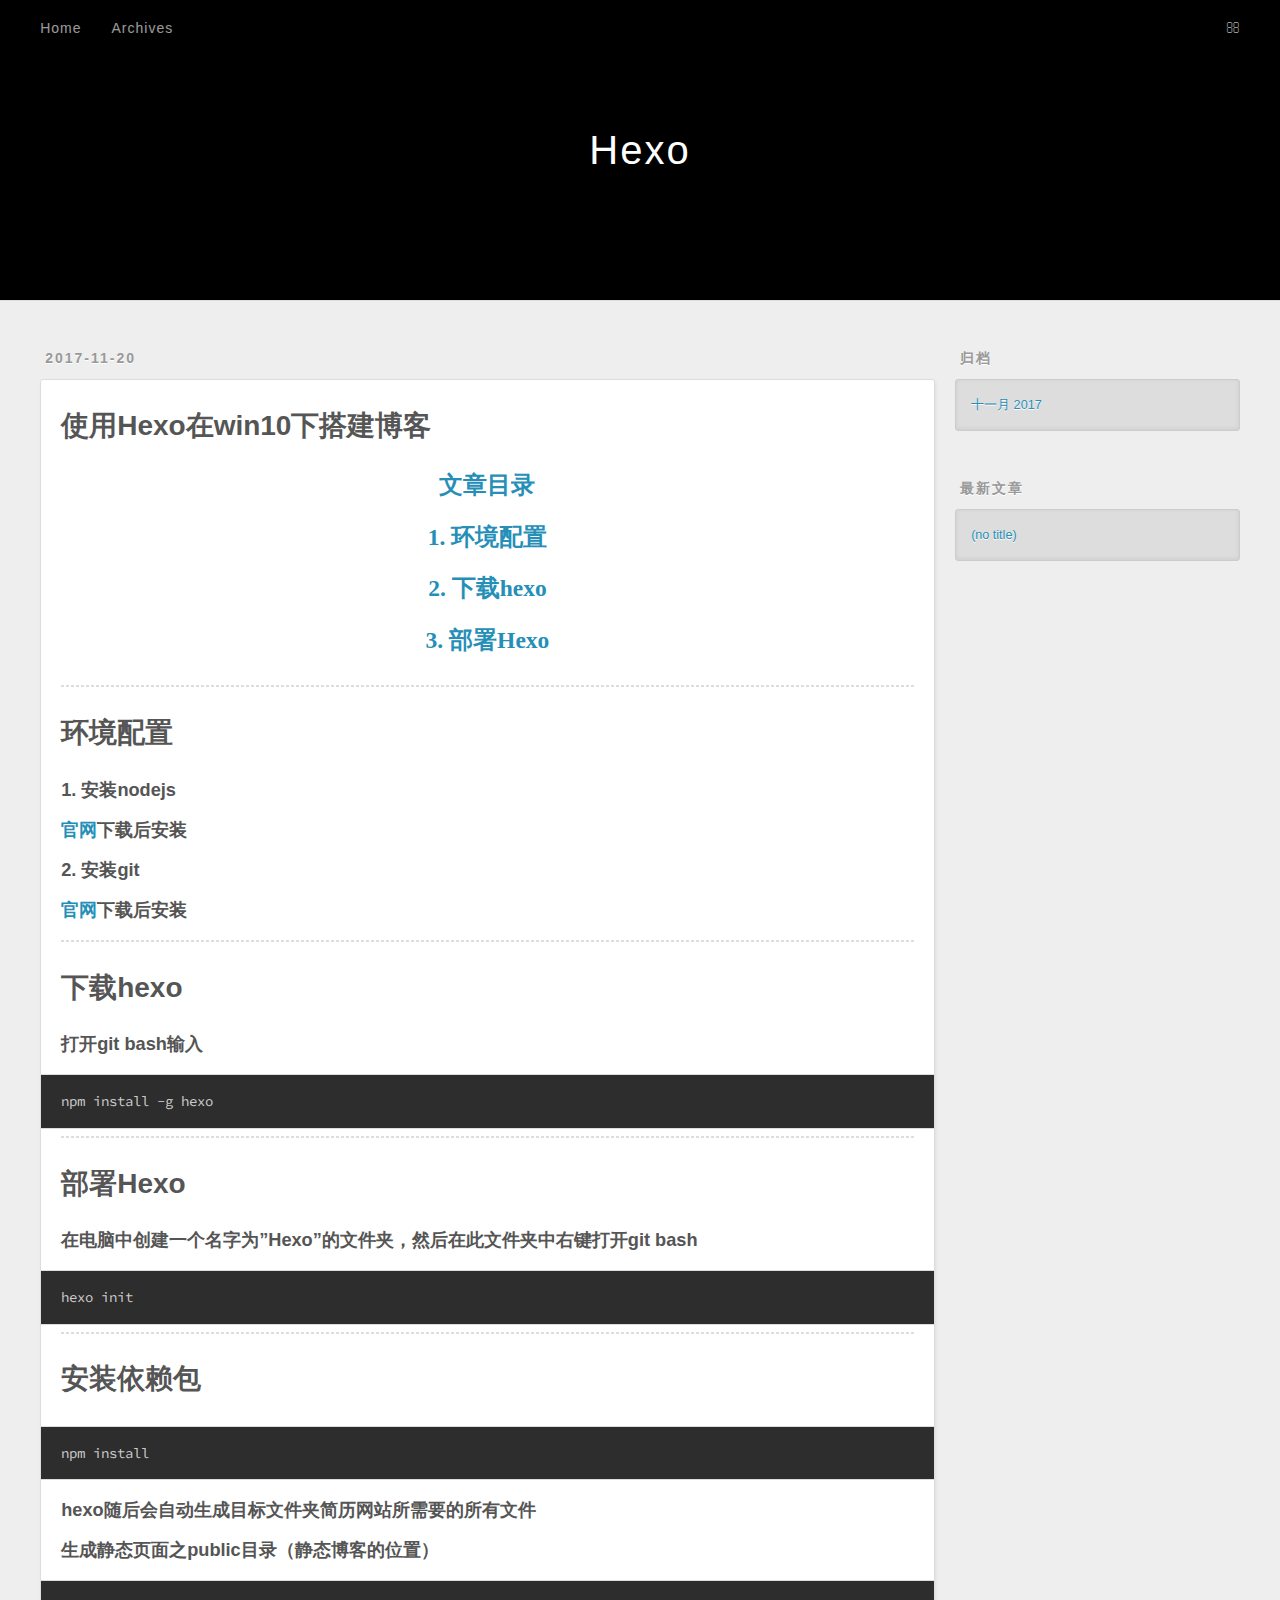
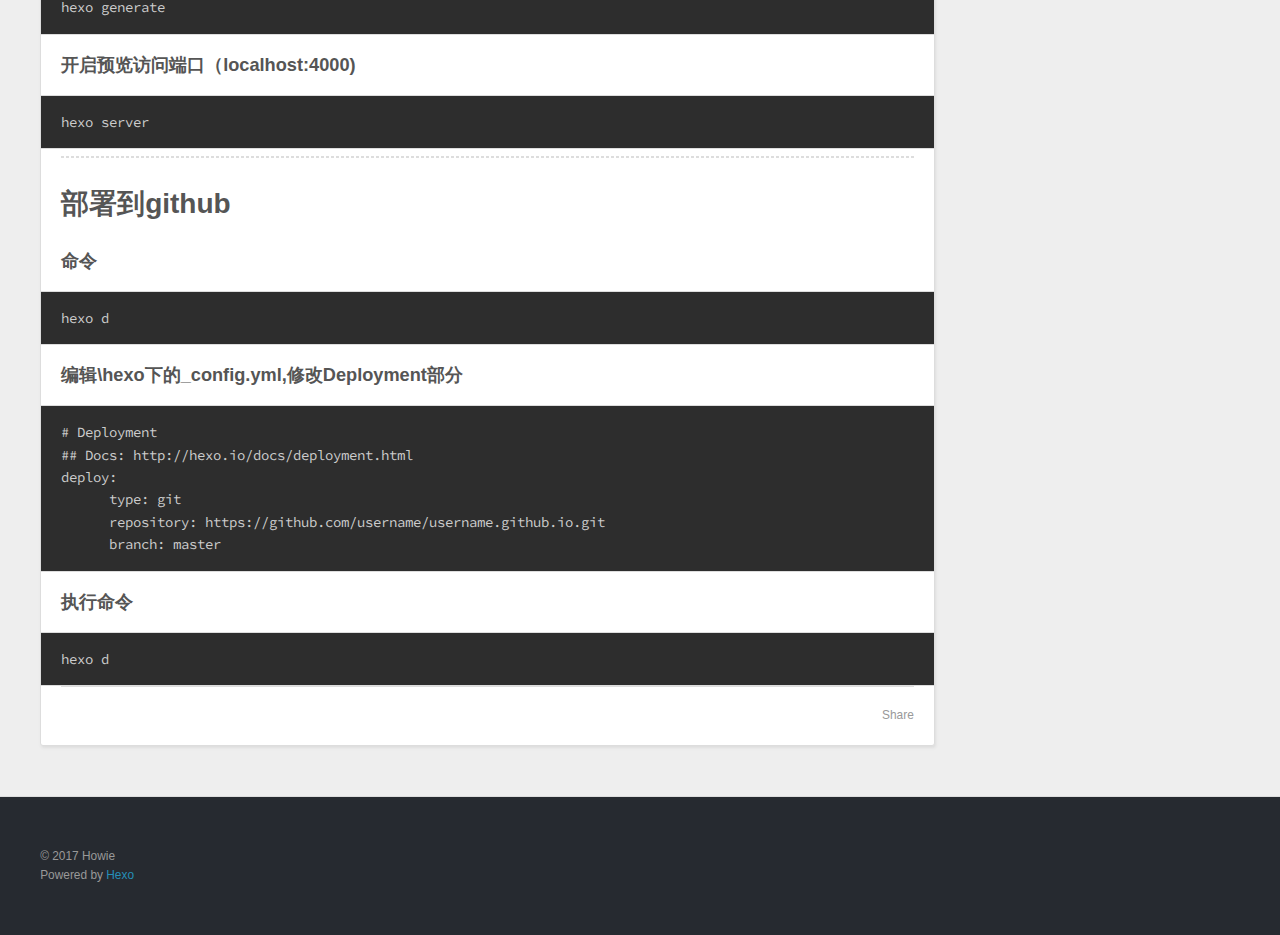
==== index.html @ 5ac905c3 "Site updated: 2017-11-20 15:53:30" ====
<!DOCTYPE html>
<html>
<head>
  <meta charset="utf-8">
  
  <title>Hexo</title>
  <meta name="viewport" content="width=device-width, initial-scale=1, maximum-scale=1">
  <meta property="og:type" content="website">
<meta property="og:title" content="Hexo">
<meta property="og:url" content="http://yoursite.com/index.html">
<meta property="og:site_name" content="Hexo">
<meta property="og:locale" content="zh-CN">
<meta name="twitter:card" content="summary">
<meta name="twitter:title" content="Hexo">
  
    <link rel="alternate" href="/atom.xml" title="Hexo" type="application/atom+xml">
  
  
    <link rel="icon" href="/favicon.png">
  
  
    <link href="//fonts.googleapis.com/css?family=Source+Code+Pro" rel="stylesheet" type="text/css">
  
  <link rel="stylesheet" href="/css/style.css">
  

</head>

<body>
  <div id="container">
    <div id="wrap">
      <header id="header">
  <div id="banner"></div>
  <div id="header-outer" class="outer">
    <div id="header-title" class="inner">
      <h1 id="logo-wrap">
        <a href="/" id="logo">Hexo</a>
      </h1>
      
    </div>
    <div id="header-inner" class="inner">
      <nav id="main-nav">
        <a id="main-nav-toggle" class="nav-icon"></a>
        
          <a class="main-nav-link" href="/">Home</a>
        
          <a class="main-nav-link" href="/archives">Archives</a>
        
      </nav>
      <nav id="sub-nav">
        
          <a id="nav-rss-link" class="nav-icon" href="/atom.xml" title="RSS Feed"></a>
        
        <a id="nav-search-btn" class="nav-icon" title="搜索"></a>
      </nav>
      <div id="search-form-wrap">
        <form action="//google.com/search" method="get" accept-charset="UTF-8" class="search-form"><input type="search" name="q" class="search-form-input" placeholder="Search"><button type="submit" class="search-form-submit">&#xF002;</button><input type="hidden" name="sitesearch" value="http://yoursite.com"></form>
      </div>
    </div>
  </div>
</header>
      <div class="outer">
        <section id="main">
  
    <article id="post-使用Hexo在win10下搭建博客" class="article article-type-post" itemscope itemprop="blogPost">
  <div class="article-meta">
    <a href="/2017/11/20/使用Hexo在win10下搭建博客/" class="article-date">
  <time datetime="2017-11-20T06:33:11.525Z" itemprop="datePublished">2017-11-20</time>
</a>
    
  </div>
  <div class="article-inner">
    
    
    <div class="article-entry" itemprop="articleBody">
      
        <h1 id="使用Hexo在win10下搭建博客"><a href="#使用Hexo在win10下搭建博客" class="headerlink" title="使用Hexo在win10下搭建博客"></a>使用Hexo在win10下搭建博客</h1><blockquote>
<h4 id="文章目录"><a href="#文章目录" class="headerlink" title="文章目录"></a><a href="#1">文章目录</a></h4><h4 id="1-环境配置"><a href="#1-环境配置" class="headerlink" title="1. 环境配置"></a><a href="#1">1. 环境配置</a></h4><h4 id="2-下载hexo"><a href="#2-下载hexo" class="headerlink" title="2. 下载hexo"></a><a href="#2">2. 下载hexo</a></h4><h4 id="3-部署Hexo"><a href="#3-部署Hexo" class="headerlink" title="3. 部署Hexo"></a><a href="#3">3. 部署Hexo</a></h4></blockquote>
<hr>
<h1 id="环境配置"><a href="#环境配置" class="headerlink" title="环境配置"></a><span id="1">环境配置</span></h1><h3 id="1-安装nodejs"><a href="#1-安装nodejs" class="headerlink" title="1. 安装nodejs"></a>1. 安装nodejs</h3><h3 id="官网下载后安装"><a href="#官网下载后安装" class="headerlink" title="官网下载后安装"></a><a href="https://nodejs.org/en/" target="_blank" rel="noopener">官网</a>下载后安装</h3><h3 id="2-安装git"><a href="#2-安装git" class="headerlink" title="2. 安装git"></a>2. 安装git</h3><h3 id="官网下载后安装-1"><a href="#官网下载后安装-1" class="headerlink" title="官网下载后安装"></a><a href="https://git-scm.com/download/" target="_blank" rel="noopener">官网</a>下载后安装</h3><hr>
<h1 id="下载hexo"><a href="#下载hexo" class="headerlink" title="下载hexo"></a><span id="2">下载hexo</span></h1><h3 id="打开git-bash输入"><a href="#打开git-bash输入" class="headerlink" title="打开git bash输入"></a>打开git bash输入</h3><pre><code>npm install -g hexo
</code></pre><hr>
<h1 id="部署Hexo"><a href="#部署Hexo" class="headerlink" title="部署Hexo"></a><span id="3">部署Hexo</span></h1><h3 id="在电脑中创建一个名字为”Hexo”的文件夹，然后在此文件夹中右键打开git-bash"><a href="#在电脑中创建一个名字为”Hexo”的文件夹，然后在此文件夹中右键打开git-bash" class="headerlink" title="在电脑中创建一个名字为”Hexo”的文件夹，然后在此文件夹中右键打开git bash"></a>在电脑中创建一个名字为”Hexo”的文件夹，然后在此文件夹中右键打开git bash</h3><pre><code>hexo init
</code></pre><hr>
<h1 id="安装依赖包"><a href="#安装依赖包" class="headerlink" title="安装依赖包"></a><span id="4">安装依赖包</span></h1><pre><code>npm install
</code></pre><h3 id="hexo随后会自动生成目标文件夹简历网站所需要的所有文件"><a href="#hexo随后会自动生成目标文件夹简历网站所需要的所有文件" class="headerlink" title="hexo随后会自动生成目标文件夹简历网站所需要的所有文件"></a>hexo随后会自动生成目标文件夹简历网站所需要的所有文件</h3><h3 id="生成静态页面之public目录（静态博客的位置）"><a href="#生成静态页面之public目录（静态博客的位置）" class="headerlink" title="生成静态页面之public目录（静态博客的位置）"></a>生成静态页面之public目录（静态博客的位置）</h3><pre><code>hexo generate
</code></pre><h3 id="开启预览访问端口（localhost-4000"><a href="#开启预览访问端口（localhost-4000" class="headerlink" title="开启预览访问端口（localhost:4000)"></a>开启预览访问端口（localhost:4000)</h3><pre><code>hexo server
</code></pre><hr>
<h1 id="部署到github"><a href="#部署到github" class="headerlink" title="部署到github"></a><span id="5">部署到github</span></h1><h3 id="命令"><a href="#命令" class="headerlink" title="命令"></a>命令</h3><pre><code>hexo d
</code></pre><h3 id="编辑-hexo下的-config-yml-修改Deployment部分"><a href="#编辑-hexo下的-config-yml-修改Deployment部分" class="headerlink" title="编辑\hexo下的_config.yml,修改Deployment部分"></a>编辑\hexo下的_config.yml,修改Deployment部分</h3><pre><code># Deployment
## Docs: http://hexo.io/docs/deployment.html
deploy:
      type: git
      repository: https://github.com/username/username.github.io.git
      branch: master
</code></pre><h3 id="执行命令"><a href="#执行命令" class="headerlink" title="执行命令"></a>执行命令</h3><pre><code>hexo d
</code></pre>
      
    </div>
    <footer class="article-footer">
      <a data-url="http://yoursite.com/2017/11/20/使用Hexo在win10下搭建博客/" data-id="cja7w9rfs0000x47k9wii2jk4" class="article-share-link">Share</a>
      
      
    </footer>
  </div>
  
</article>


  

</section>
        
          <aside id="sidebar">
  
    

  
    

  
    
  
    
  <div class="widget-wrap">
    <h3 class="widget-title">归档</h3>
    <div class="widget">
      <ul class="archive-list"><li class="archive-list-item"><a class="archive-list-link" href="/archives/2017/11/">十一月 2017</a></li></ul>
    </div>
  </div>


  
    
  <div class="widget-wrap">
    <h3 class="widget-title">最新文章</h3>
    <div class="widget">
      <ul>
        
          <li>
            <a href="/2017/11/20/使用Hexo在win10下搭建博客/">(no title)</a>
          </li>
        
      </ul>
    </div>
  </div>

  
</aside>
        
      </div>
      <footer id="footer">
  
  <div class="outer">
    <div id="footer-info" class="inner">
      &copy; 2017 Howie<br>
      Powered by <a href="http://hexo.io/" target="_blank">Hexo</a>
    </div>
  </div>
</footer>
    </div>
    <nav id="mobile-nav">
  
    <a href="/" class="mobile-nav-link">Home</a>
  
    <a href="/archives" class="mobile-nav-link">Archives</a>
  
</nav>
    

<script src="//ajax.googleapis.com/ajax/libs/jquery/2.0.3/jquery.min.js"></script>


  <link rel="stylesheet" href="/fancybox/jquery.fancybox.css">
  <script src="/fancybox/jquery.fancybox.pack.js"></script>


<script src="/js/script.js"></script>

  </div>
</body>
</html>
---- css/style.css ----
body {
  width: 100%;
}
body:before,
body:after {
  content: "";
  display: table;
}
body:after {
  clear: both;
}
html,
body,
div,
span,
applet,
object,
iframe,
h1,
h2,
h3,
h4,
h5,
h6,
p,
blockquote,
pre,
a,
abbr,
acronym,
address,
big,
cite,
code,
del,
dfn,
em,
img,
ins,
kbd,
q,
s,
samp,
small,
strike,
strong,
sub,
sup,
tt,
var,
dl,
dt,
dd,
ol,
ul,
li,
fieldset,
form,
label,
legend,
table,
caption,
tbody,
tfoot,
thead,
tr,
th,
td {
  margin: 0;
  padding: 0;
  border: 0;
  outline: 0;
  font-weight: inherit;
  font-style: inherit;
  font-family: inherit;
  font-size: 100%;
  vertical-align: baseline;
}
body {
  line-height: 1;
  color: #000;
  background: #fff;
}
ol,
ul {
  list-style: none;
}
table {
  border-collapse: separate;
  border-spacing: 0;
  vertical-align: middle;
}
caption,
th,
td {
  text-align: left;
  font-weight: normal;
  vertical-align: middle;
}
a img {
  border: none;
}
input,
button {
  margin: 0;
  padding: 0;
}
input::-moz-focus-inner,
button::-moz-focus-inner {
  border: 0;
  padding: 0;
}
@font-face {
  font-family: FontAwesome;
  font-style: normal;
  font-weight: normal;
  src: url("fonts/fontawesome-webfont.eot?v=#4.0.3");
  src: url("fonts/fontawesome-webfont.eot?#iefix&v=#4.0.3") format("embedded-opentype"), url("fonts/fontawesome-webfont.woff?v=#4.0.3") format("woff"), url("fonts/fontawesome-webfont.ttf?v=#4.0.3") format("truetype"), url("fonts/fontawesome-webfont.svg#fontawesomeregular?v=#4.0.3") format("svg");
}
html,
body,
#container {
  height: 100%;
}
body {
  background: #eee;
  font: 14px "Helvetica Neue", Helvetica, Arial, sans-serif;
  -webkit-text-size-adjust: 100%;
}
.outer {
  max-width: 1220px;
  margin: 0 auto;
  padding: 0 20px;
}
.outer:before,
.outer:after {
  content: "";
  display: table;
}
.outer:after {
  clear: both;
}
.inner {
  display: inline;
  float: left;
  width: 98.33333333333333%;
  margin: 0 0.833333333333333%;
}
.left,
.alignleft {
  float: left;
}
.right,
.alignright {
  float: right;
}
.clear {
  clear: both;
}
#container {
  position: relative;
}
.mobile-nav-on {
  overflow: hidden;
}
#wrap {
  height: 100%;
  width: 100%;
  position: absolute;
  top: 0;
  left: 0;
  -webkit-transition: 0.2s ease-out;
  -moz-transition: 0.2s ease-out;
  -ms-transition: 0.2s ease-out;
  transition: 0.2s ease-out;
  z-index: 1;
  background: #eee;
}
.mobile-nav-on #wrap {
  left: 280px;
}
@media screen and (min-width: 768px) {
  #main {
    display: inline;
    float: left;
    width: 73.33333333333333%;
    margin: 0 0.833333333333333%;
  }
}
.article-date,
.article-category-link,
.archive-year,
.widget-title {
  text-decoration: none;
  text-transform: uppercase;
  letter-spacing: 2px;
  color: #999;
  margin-bottom: 1em;
  margin-left: 5px;
  line-height: 1em;
  text-shadow: 0 1px #fff;
  font-weight: bold;
}
.article-inner,
.archive-article-inner {
  background: #fff;
  -webkit-box-shadow: 1px 2px 3px #ddd;
  box-shadow: 1px 2px 3px #ddd;
  border: 1px solid #ddd;
  border-radius: 3px;
}
.article-entry h1,
.widget h1 {
  font-size: 2em;
}
.article-entry h2,
.widget h2 {
  font-size: 1.5em;
}
.article-entry h3,
.widget h3 {
  font-size: 1.3em;
}
.article-entry h4,
.widget h4 {
  font-size: 1.2em;
}
.article-entry h5,
.widget h5 {
  font-size: 1em;
}
.article-entry h6,
.widget h6 {
  font-size: 1em;
  color: #999;
}
.article-entry hr,
.widget hr {
  border: 1px dashed #ddd;
}
.article-entry strong,
.widget strong {
  font-weight: bold;
}
.article-entry em,
.widget em,
.article-entry cite,
.widget cite {
  font-style: italic;
}
.article-entry sup,
.widget sup,
.article-entry sub,
.widget sub {
  font-size: 0.75em;
  line-height: 0;
  position: relative;
  vertical-align: baseline;
}
.article-entry sup,
.widget sup {
  top: -0.5em;
}
.article-entry sub,
.widget sub {
  bottom: -0.2em;
}
.article-entry small,
.widget small {
  font-size: 0.85em;
}
.article-entry acronym,
.widget acronym,
.article-entry abbr,
.widget abbr {
  border-bottom: 1px dotted;
}
.article-entry ul,
.widget ul,
.article-entry ol,
.widget ol,
.article-entry dl,
.widget dl {
  margin: 0 20px;
  line-height: 1.6em;
}
.article-entry ul ul,
.widget ul ul,
.article-entry ol ul,
.widget ol ul,
.article-entry ul ol,
.widget ul ol,
.article-entry ol ol,
.widget ol ol {
  margin-top: 0;
  margin-bottom: 0;
}
.article-entry ul,
.widget ul {
  list-style: disc;
}
.article-entry ol,
.widget ol {
  list-style: decimal;
}
.article-entry dt,
.widget dt {
  font-weight: bold;
}
#header {
  height: 300px;
  position: relative;
  border-bottom: 1px solid #ddd;
}
#header:before,
#header:after {
  content: "";
  position: absolute;
  left: 0;
  right: 0;
  height: 40px;
}
#header:before {
  top: 0;
  background: -webkit-linear-gradient(rgba(0,0,0,0.2), transparent);
  background: -moz-linear-gradient(rgba(0,0,0,0.2), transparent);
  background: -ms-linear-gradient(rgba(0,0,0,0.2), transparent);
  background: linear-gradient(rgba(0,0,0,0.2), transparent);
}
#header:after {
  bottom: 0;
  background: -webkit-linear-gradient(transparent, rgba(0,0,0,0.2));
  background: -moz-linear-gradient(transparent, rgba(0,0,0,0.2));
  background: -ms-linear-gradient(transparent, rgba(0,0,0,0.2));
  background: linear-gradient(transparent, rgba(0,0,0,0.2));
}
#header-outer {
  height: 100%;
  position: relative;
}
#header-inner {
  position: relative;
  overflow: hidden;
}
#banner {
  position: absolute;
  top: 0;
  left: 0;
  width: 100%;
  height: 100%;
  background: url("images/banner.jpg") center #000;
  -webkit-background-size: cover;
  -moz-background-size: cover;
  background-size: cover;
  z-index: -1;
}
#header-title {
  text-align: center;
  height: 40px;
  position: absolute;
  top: 50%;
  left: 0;
  margin-top: -20px;
}
#logo,
#subtitle {
  text-decoration: none;
  color: #fff;
  font-weight: 300;
  text-shadow: 0 1px 4px rgba(0,0,0,0.3);
}
#logo {
  font-size: 40px;
  line-height: 40px;
  letter-spacing: 2px;
}
#subtitle {
  font-size: 16px;
  line-height: 16px;
  letter-spacing: 1px;
}
#subtitle-wrap {
  margin-top: 16px;
}
#main-nav {
  float: left;
  margin-left: -15px;
}
.nav-icon,
.main-nav-link {
  float: left;
  color: #fff;
  opacity: 0.6;
  text-decoration: none;
  text-shadow: 0 1px rgba(0,0,0,0.2);
  -webkit-transition: opacity 0.2s;
  -moz-transition: opacity 0.2s;
  -ms-transition: opacity 0.2s;
  transition: opacity 0.2s;
  display: block;
  padding: 20px 15px;
}
.nav-icon:hover,
.main-nav-link:hover {
  opacity: 1;
}
.nav-icon {
  font-family: FontAwesome;
  text-align: center;
  font-size: 14px;
  width: 14px;
  height: 14px;
  padding: 20px 15px;
  position: relative;
  cursor: pointer;
}
.main-nav-link {
  font-weight: 300;
  letter-spacing: 1px;
}
@media screen and (max-width: 479px) {
  .main-nav-link {
    display: none;
  }
}
#main-nav-toggle {
  display: none;
}
#main-nav-toggle:before {
  content: "\f0c9";
}
@media screen and (max-width: 479px) {
  #main-nav-toggle {
    display: block;
  }
}
#sub-nav {
  float: right;
  margin-right: -15px;
}
#nav-rss-link:before {
  content: "\f09e";
}
#nav-search-btn:before {
  content: "\f002";
}
#search-form-wrap {
  position: absolute;
  top: 15px;
  width: 150px;
  height: 30px;
  right: -150px;
  opacity: 0;
  -webkit-transition: 0.2s ease-out;
  -moz-transition: 0.2s ease-out;
  -ms-transition: 0.2s ease-out;
  transition: 0.2s ease-out;
}
#search-form-wrap.on {
  opacity: 1;
  right: 0;
}
@media screen and (max-width: 479px) {
  #search-form-wrap {
    width: 100%;
    right: -100%;
  }
}
.search-form {
  position: absolute;
  top: 0;
  left: 0;
  right: 0;
  background: #fff;
  padding: 5px 15px;
  border-radius: 15px;
  -webkit-box-shadow: 0 0 10px rgba(0,0,0,0.3);
  box-shadow: 0 0 10px rgba(0,0,0,0.3);
}
.search-form-input {
  border: none;
  background: none;
  color: #555;
  width: 100%;
  font: 13px "Helvetica Neue", Helvetica, Arial, sans-serif;
  outline: none;
}
.search-form-input::-webkit-search-results-decoration,
.search-form-input::-webkit-search-cancel-button {
  -webkit-appearance: none;
}
.search-form-submit {
  position: absolute;
  top: 50%;
  right: 10px;
  margin-top: -7px;
  font: 13px FontAwesome;
  border: none;
  background: none;
  color: #bbb;
  cursor: pointer;
}
.search-form-submit:hover,
.search-form-submit:focus {
  color: #777;
}
.article {
  margin: 50px 0;
}
.article-inner {
  overflow: hidden;
}
.article-meta:before,
.article-meta:after {
  content: "";
  display: table;
}
.article-meta:after {
  clear: both;
}
.article-date {
  float: left;
}
.article-category {
  float: left;
  line-height: 1em;
  color: #ccc;
  text-shadow: 0 1px #fff;
  margin-left: 8px;
}
.article-category:before {
  content: "\2022";
}
.article-category-link {
  margin: 0 12px 1em;
}
.article-header {
  padding: 20px 20px 0;
}
.article-title {
  text-decoration: none;
  font-size: 2em;
  font-weight: bold;
  color: #555;
  line-height: 1.1em;
  -webkit-transition: color 0.2s;
  -moz-transition: color 0.2s;
  -ms-transition: color 0.2s;
  transition: color 0.2s;
}
a.article-title:hover {
  color: #258fb8;
}
.article-entry {
  color: #555;
  padding: 0 20px;
}
.article-entry:before,
.article-entry:after {
  content: "";
  display: table;
}
.article-entry:after {
  clear: both;
}
.article-entry p,
.article-entry table {
  line-height: 1.6em;
  margin: 1.6em 0;
}
.article-entry h1,
.article-entry h2,
.article-entry h3,
.article-entry h4,
.article-entry h5,
.article-entry h6 {
  font-weight: bold;
}
.article-entry h1,
.article-entry h2,
.article-entry h3,
.article-entry h4,
.article-entry h5,
.article-entry h6 {
  line-height: 1.1em;
  margin: 1.1em 0;
}
.article-entry a {
  color: #258fb8;
  text-decoration: none;
}
.article-entry a:hover {
  text-decoration: underline;
}
.article-entry ul,
.article-entry ol,
.article-entry dl {
  margin-top: 1.6em;
  margin-bottom: 1.6em;
}
.article-entry img,
.article-entry video {
  max-width: 100%;
  height: auto;
  display: block;
  margin: auto;
}
.article-entry iframe {
  border: none;
}
.article-entry table {
  width: 100%;
  border-collapse: collapse;
  border-spacing: 0;
}
.article-entry th {
  font-weight: bold;
  border-bottom: 3px solid #ddd;
  padding-bottom: 0.5em;
}
.article-entry td {
  border-bottom: 1px solid #ddd;
  padding: 10px 0;
}
.article-entry blockquote {
  font-family: Georgia, "Times New Roman", serif;
  font-size: 1.4em;
  margin: 1.6em 20px;
  text-align: center;
}
.article-entry blockquote footer {
  font-size: 14px;
  margin: 1.6em 0;
  font-family: "Helvetica Neue", Helvetica, Arial, sans-serif;
}
.article-entry blockquote footer cite:before {
  content: "—";
  padding: 0 0.5em;
}
.article-entry .pullquote {
  text-align: left;
  width: 45%;
  margin: 0;
}
.article-entry .pullquote.left {
  margin-left: 0.5em;
  margin-right: 1em;
}
.article-entry .pullquote.right {
  margin-right: 0.5em;
  margin-left: 1em;
}
.article-entry .caption {
  color: #999;
  display: block;
  font-size: 0.9em;
  margin-top: 0.5em;
  position: relative;
  text-align: center;
}
.article-entry .video-container {
  position: relative;
  padding-top: 56.25%;
  height: 0;
  overflow: hidden;
}
.article-entry .video-container iframe,
.article-entry .video-container object,
.article-entry .video-container embed {
  position: absolute;
  top: 0;
  left: 0;
  width: 100%;
  height: 100%;
  margin-top: 0;
}
.article-more-link a {
  display: inline-block;
  line-height: 1em;
  padding: 6px 15px;
  border-radius: 15px;
  background: #eee;
  color: #999;
  text-shadow: 0 1px #fff;
  text-decoration: none;
}
.article-more-link a:hover {
  background: #258fb8;
  color: #fff;
  text-decoration: none;
  text-shadow: 0 1px #1e7293;
}
.article-footer {
  font-size: 0.85em;
  line-height: 1.6em;
  border-top: 1px solid #ddd;
  padding-top: 1.6em;
  margin: 0 20px 20px;
}
.article-footer:before,
.article-footer:after {
  content: "";
  display: table;
}
.article-footer:after {
  clear: both;
}
.article-footer a {
  color: #999;
  text-decoration: none;
}
.article-footer a:hover {
  color: #555;
}
.article-tag-list-item {
  float: left;
  margin-right: 10px;
}
.article-tag-list-link:before {
  content: "#";
}
.article-comment-link {
  float: right;
}
.article-comment-link:before {
  content: "\f075";
  font-family: FontAwesome;
  padding-right: 8px;
}
.article-share-link {
  cursor: pointer;
  float: right;
  margin-left: 20px;
}
.article-share-link:before {
  content: "\f064";
  font-family: FontAwesome;
  padding-right: 6px;
}
#article-nav {
  position: relative;
}
#article-nav:before,
#article-nav:after {
  content: "";
  display: table;
}
#article-nav:after {
  clear: both;
}
@media screen and (min-width: 768px) {
  #article-nav {
    margin: 50px 0;
  }
  #article-nav:before {
    width: 8px;
    height: 8px;
    position: absolute;
    top: 50%;
    left: 50%;
    margin-top: -4px;
    margin-left: -4px;
    content: "";
    border-radius: 50%;
    background: #ddd;
    -webkit-box-shadow: 0 1px 2px #fff;
    box-shadow: 0 1px 2px #fff;
  }
}
.article-nav-link-wrap {
  text-decoration: none;
  text-shadow: 0 1px #fff;
  color: #999;
  -webkit-box-sizing: border-box;
  -moz-box-sizing: border-box;
  box-sizing: border-box;
  margin-top: 50px;
  text-align: center;
  display: block;
}
.article-nav-link-wrap:hover {
  color: #555;
}
@media screen and (min-width: 768px) {
  .article-nav-link-wrap {
    width: 50%;
    margin-top: 0;
  }
}
@media screen and (min-width: 768px) {
  #article-nav-newer {
    float: left;
    text-align: right;
    padding-right: 20px;
  }
}
@media screen and (min-width: 768px) {
  #article-nav-older {
    float: right;
    text-align: left;
    padding-left: 20px;
  }
}
.article-nav-caption {
  text-transform: uppercase;
  letter-spacing: 2px;
  color: #ddd;
  line-height: 1em;
  font-weight: bold;
}
#article-nav-newer .article-nav-caption {
  margin-right: -2px;
}
.article-nav-title {
  font-size: 0.85em;
  line-height: 1.6em;
  margin-top: 0.5em;
}
.article-share-box {
  position: absolute;
  display: none;
  background: #fff;
  -webkit-box-shadow: 1px 2px 10px rgba(0,0,0,0.2);
  box-shadow: 1px 2px 10px rgba(0,0,0,0.2);
  border-radius: 3px;
  margin-left: -145px;
  overflow: hidden;
  z-index: 1;
}
.article-share-box.on {
  display: block;
}
.article-share-input {
  width: 100%;
  background: none;
  -webkit-box-sizing: border-box;
  -moz-box-sizing: border-box;
  box-sizing: border-box;
  font: 14px "Helvetica Neue", Helvetica, Arial, sans-serif;
  padding: 0 15px;
  color: #555;
  outline: none;
  border: 1px solid #ddd;
  border-radius: 3px 3px 0 0;
  height: 36px;
  line-height: 36px;
}
.article-share-links {
  background: #eee;
}
.article-share-links:before,
.article-share-links:after {
  content: "";
  display: table;
}
.article-share-links:after {
  clear: both;
}
.article-share-twitter,
.article-share-facebook,
.article-share-pinterest,
.article-share-google {
  width: 50px;
  height: 36px;
  display: block;
  float: left;
  position: relative;
  color: #999;
  text-shadow: 0 1px #fff;
}
.article-share-twitter:before,
.article-share-facebook:before,
.article-share-pinterest:before,
.article-share-google:before {
  font-size: 20px;
  font-family: FontAwesome;
  width: 20px;
  height: 20px;
  position: absolute;
  top: 50%;
  left: 50%;
  margin-top: -10px;
  margin-left: -10px;
  text-align: center;
}
.article-share-twitter:hover,
.article-share-facebook:hover,
.article-share-pinterest:hover,
.article-share-google:hover {
  color: #fff;
}
.article-share-twitter:before {
  content: "\f099";
}
.article-share-twitter:hover {
  background: #00aced;
  text-shadow: 0 1px #008abe;
}
.article-share-facebook:before {
  content: "\f09a";
}
.article-share-facebook:hover {
  background: #3b5998;
  text-shadow: 0 1px #2f477a;
}
.article-share-pinterest:before {
  content: "\f0d2";
}
.article-share-pinterest:hover {
  background: #cb2027;
  text-shadow: 0 1px #a21a1f;
}
.article-share-google:before {
  content: "\f0d5";
}
.article-share-google:hover {
  background: #dd4b39;
  text-shadow: 0 1px #be3221;
}
.article-gallery {
  background: #000;
  position: relative;
}
.article-gallery-photos {
  position: relative;
  overflow: hidden;
}
.article-gallery-img {
  display: none;
  max-width: 100%;
}
.article-gallery-img:first-child {
  display: block;
}
.article-gallery-img.loaded {
  position: absolute;
  display: block;
}
.article-gallery-img img {
  display: block;
  max-width: 100%;
  margin: 0 auto;
}
#comments {
  background: #fff;
  -webkit-box-shadow: 1px 2px 3px #ddd;
  box-shadow: 1px 2px 3px #ddd;
  padding: 20px;
  border: 1px solid #ddd;
  border-radius: 3px;
  margin: 50px 0;
}
#comments a {
  color: #258fb8;
}
.archives-wrap {
  margin: 50px 0;
}
.archives:before,
.archives:after {
  content: "";
  display: table;
}
.archives:after {
  clear: both;
}
.archive-year-wrap {
  margin-bottom: 1em;
}
.archives {
  -webkit-column-gap: 10px;
  -moz-column-gap: 10px;
  column-gap: 10px;
}
@media screen and (min-width: 480px) and (max-width: 767px) {
  .archives {
    -webkit-column-count: 2;
    -moz-column-count: 2;
    column-count: 2;
  }
}
@media screen and (min-width: 768px) {
  .archives {
    -webkit-column-count: 3;
    -moz-column-count: 3;
    column-count: 3;
  }
}
.archive-article {
  -webkit-column-break-inside: avoid;
  page-break-inside: avoid;
  overflow: hidden;
  break-inside: avoid-column;
}
.archive-article-inner {
  padding: 10px;
  margin-bottom: 15px;
}
.archive-article-title {
  text-decoration: none;
  font-weight: bold;
  color: #555;
  -webkit-transition: color 0.2s;
  -moz-transition: color 0.2s;
  -ms-transition: color 0.2s;
  transition: color 0.2s;
  line-height: 1.6em;
}
.archive-article-title:hover {
  color: #258fb8;
}
.archive-article-footer {
  margin-top: 1em;
}
.archive-article-date {
  color: #999;
  text-decoration: none;
  font-size: 0.85em;
  line-height: 1em;
  margin-bottom: 0.5em;
  display: block;
}
#page-nav {
  margin: 50px auto;
  background: #fff;
  -webkit-box-shadow: 1px 2px 3px #ddd;
  box-shadow: 1px 2px 3px #ddd;
  border: 1px solid #ddd;
  border-radius: 3px;
  text-align: center;
  color: #999;
  overflow: hidden;
}
#page-nav:before,
#page-nav:after {
  content: "";
  display: table;
}
#page-nav:after {
  clear: both;
}
#page-nav a,
#page-nav span {
  padding: 10px 20px;
  line-height: 1;
  height: 2ex;
}
#page-nav a {
  color: #999;
  text-decoration: none;
}
#page-nav a:hover {
  background: #999;
  color: #fff;
}
#page-nav .prev {
  float: left;
}
#page-nav .next {
  float: right;
}
#page-nav .page-number {
  display: inline-block;
}
@media screen and (max-width: 479px) {
  #page-nav .page-number {
    display: none;
  }
}
#page-nav .current {
  color: #555;
  font-weight: bold;
}
#page-nav .space {
  color: #ddd;
}
#footer {
  background: #262a30;
  padding: 50px 0;
  border-top: 1px solid #ddd;
  color: #999;
}
#footer a {
  color: #258fb8;
  text-decoration: none;
}
#footer a:hover {
  text-decoration: underline;
}
#footer-info {
  line-height: 1.6em;
  font-size: 0.85em;
}
.article-entry pre,
.article-entry .highlight {
  background: #2d2d2d;
  margin: 0 -20px;
  padding: 15px 20px;
  border-style: solid;
  border-color: #ddd;
  border-width: 1px 0;
  overflow: auto;
  color: #ccc;
  line-height: 22.400000000000002px;
}
.article-entry .highlight .gutter pre,
.article-entry .gist .gist-file .gist-data .line-numbers {
  color: #666;
  font-size: 0.85em;
}
.article-entry pre,
.article-entry code {
  font-family: "Source Code Pro", Consolas, Monaco, Menlo, Consolas, monospace;
}
.article-entry code {
  background: #eee;
  text-shadow: 0 1px #fff;
  padding: 0 0.3em;
}
.article-entry pre code {
  background: none;
  text-shadow: none;
  padding: 0;
}
.article-entry .highlight pre {
  border: none;
  margin: 0;
  padding: 0;
}
.article-entry .highlight table {
  margin: 0;
  width: auto;
}
.article-entry .highlight td {
  border: none;
  padding: 0;
}
.article-entry .highlight figcaption {
  font-size: 0.85em;
  color: #999;
  line-height: 1em;
  margin-bottom: 1em;
}
.article-entry .highlight figcaption:before,
.article-entry .highlight figcaption:after {
  content: "";
  display: table;
}
.article-entry .highlight figcaption:after {
  clear: both;
}
.article-entry .highlight figcaption a {
  float: right;
}
.article-entry .highlight .gutter pre {
  text-align: right;
  padding-right: 20px;
}
.article-entry .highlight .line {
  height: 22.400000000000002px;
}
.article-entry .highlight .line.marked {
  background: #515151;
}
.article-entry .gist {
  margin: 0 -20px;
  border-style: solid;
  border-color: #ddd;
  border-width: 1px 0;
  background: #2d2d2d;
  padding: 15px 20px 15px 0;
}
.article-entry .gist .gist-file {
  border: none;
  font-family: "Source Code Pro", Consolas, Monaco, Menlo, Consolas, monospace;
  margin: 0;
}
.article-entry .gist .gist-file .gist-data {
  background: none;
  border: none;
}
.article-entry .gist .gist-file .gist-data .line-numbers {
  background: none;
  border: none;
  padding: 0 20px 0 0;
}
.article-entry .gist .gist-file .gist-data .line-data {
  padding: 0 !important;
}
.article-entry .gist .gist-file .highlight {
  margin: 0;
  padding: 0;
  border: none;
}
.article-entry .gist .gist-file .gist-meta {
  background: #2d2d2d;
  color: #999;
  font: 0.85em "Helvetica Neue", Helvetica, Arial, sans-serif;
  text-shadow: 0 0;
  padding: 0;
  margin-top: 1em;
  margin-left: 20px;
}
.article-entry .gist .gist-file .gist-meta a {
  color: #258fb8;
  font-weight: normal;
}
.article-entry .gist .gist-file .gist-meta a:hover {
  text-decoration: underline;
}
pre .comment,
pre .title {
  color: #999;
}
pre .variable,
pre .attribute,
pre .tag,
pre .regexp,
pre .ruby .constant,
pre .xml .tag .title,
pre .xml .pi,
pre .xml .doctype,
pre .html .doctype,
pre .css .id,
pre .css .class,
pre .css .pseudo {
  color: #f2777a;
}
pre .number,
pre .preprocessor,
pre .built_in,
pre .literal,
pre .params,
pre .constant {
  color: #f99157;
}
pre .class,
pre .ruby .class .title,
pre .css .rules .attribute {
  color: #9c9;
}
pre .string,
pre .value,
pre .inheritance,
pre .header,
pre .ruby .symbol,
pre .xml .cdata {
  color: #9c9;
}
pre .css .hexcolor {
  color: #6cc;
}
pre .function,
pre .python .decorator,
pre .python .title,
pre .ruby .function .title,
pre .ruby .title .keyword,
pre .perl .sub,
pre .javascript .title,
pre .coffeescript .title {
  color: #69c;
}
pre .keyword,
pre .javascript .function {
  color: #c9c;
}
@media screen and (max-width: 479px) {
  #mobile-nav {
    position: absolute;
    top: 0;
    left: 0;
    width: 280px;
    height: 100%;
    background: #191919;
    border-right: 1px solid #fff;
  }
}
@media screen and (max-width: 479px) {
  .mobile-nav-link {
    display: block;
    color: #999;
    text-decoration: none;
    padding: 15px 20px;
    font-weight: bold;
  }
  .mobile-nav-link:hover {
    color: #fff;
  }
}
@media screen and (min-width: 768px) {
  #sidebar {
    display: inline;
    float: left;
    width: 23.333333333333332%;
    margin: 0 0.833333333333333%;
  }
}
.widget-wrap {
  margin: 50px 0;
}
.widget {
  color: #777;
  text-shadow: 0 1px #fff;
  background: #ddd;
  -webkit-box-shadow: 0 -1px 4px #ccc inset;
  box-shadow: 0 -1px 4px #ccc inset;
  border: 1px solid #ccc;
  padding: 15px;
  border-radius: 3px;
}
.widget a {
  color: #258fb8;
  text-decoration: none;
}
.widget a:hover {
  text-decoration: underline;
}
.widget ul ul,
.widget ol ul,
.widget dl ul,
.widget ul ol,
.widget ol ol,
.widget dl ol,
.widget ul dl,
.widget ol dl,
.widget dl dl {
  margin-left: 15px;
  list-style: disc;
}
.widget {
  line-height: 1.6em;
  word-wrap: break-word;
  font-size: 0.9em;
}
.widget ul,
.widget ol {
  list-style: none;
  margin: 0;
}
.widget ul ul,
.widget ol ul,
.widget ul ol,
.widget ol ol {
  margin: 0 20px;
}
.widget ul ul,
.widget ol ul {
  list-style: disc;
}
.widget ul ol,
.widget ol ol {
  list-style: decimal;
}
.category-list-count,
.tag-list-count,
.archive-list-count {
  padding-left: 5px;
  color: #999;
  font-size: 0.85em;
}
.category-list-count:before,
.tag-list-count:before,
.archive-list-count:before {
  content: "(";
}
.category-list-count:after,
.tag-list-count:after,
.archive-list-count:after {
  content: ")";
}
.tagcloud a {
  margin-right: 5px;
  display: inline-block;
}
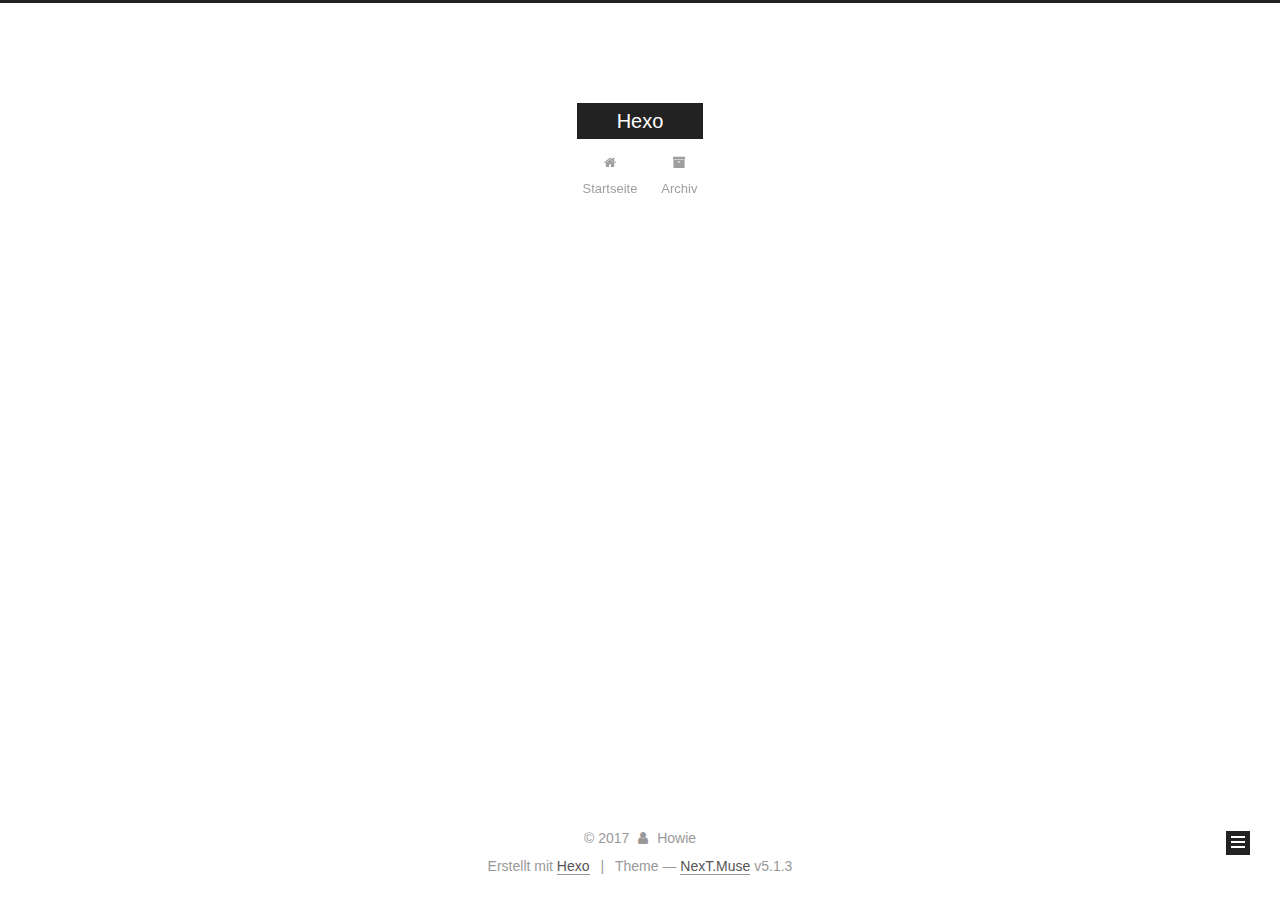
==== commit 6f29f613: "Site updated: 2017-11-20 16:22:01" ====
--- a/index.html
+++ b/index.html
@@ -1,182 +1,614 @@
 <!DOCTYPE html>
-<html>
+
+
+
+  
+
+
+<html class="theme-next muse use-motion" lang="zh-CN">
 <head>
-  <meta charset="utf-8">
-  
-  <title>Hexo</title>
-  <meta name="viewport" content="width=device-width, initial-scale=1, maximum-scale=1">
-  <meta property="og:type" content="website">
+  <meta charset="UTF-8"/>
+<meta http-equiv="X-UA-Compatible" content="IE=edge" />
+<meta name="viewport" content="width=device-width, initial-scale=1, maximum-scale=1"/>
+<meta name="theme-color" content="#222">
+
+
+
+
+
+
+
+
+
+<meta http-equiv="Cache-Control" content="no-transform" />
+<meta http-equiv="Cache-Control" content="no-siteapp" />
+
+
+
+
+
+
+
+
+
+
+
+
+
+
+
+
+  
+  
+  <link href="/lib/fancybox/source/jquery.fancybox.css?v=2.1.5" rel="stylesheet" type="text/css" />
+
+
+
+
+
+
+
+<link href="/lib/font-awesome/css/font-awesome.min.css?v=4.6.2" rel="stylesheet" type="text/css" />
+
+<link href="/css/main.css?v=5.1.3" rel="stylesheet" type="text/css" />
+
+
+  <link rel="apple-touch-icon" sizes="180x180" href="/images/apple-touch-icon-next.png?v=5.1.3">
+
+
+  <link rel="icon" type="image/png" sizes="32x32" href="/images/favicon-32x32-next.png?v=5.1.3">
+
+
+  <link rel="icon" type="image/png" sizes="16x16" href="/images/favicon-16x16-next.png?v=5.1.3">
+
+
+  <link rel="mask-icon" href="/images/logo.svg?v=5.1.3" color="#222">
+
+
+
+
+
+  <meta name="keywords" content="Hexo, NexT" />
+
+
+
+
+
+
+
+
+
+
+<meta property="og:type" content="website">
 <meta property="og:title" content="Hexo">
 <meta property="og:url" content="http://yoursite.com/index.html">
 <meta property="og:site_name" content="Hexo">
 <meta property="og:locale" content="zh-CN">
 <meta name="twitter:card" content="summary">
 <meta name="twitter:title" content="Hexo">
-  
-    <link rel="alternate" href="/atom.xml" title="Hexo" type="application/atom+xml">
-  
-  
-    <link rel="icon" href="/favicon.png">
-  
-  
-    <link href="//fonts.googleapis.com/css?family=Source+Code+Pro" rel="stylesheet" type="text/css">
-  
-  <link rel="stylesheet" href="/css/style.css">
-  
+
+
+
+<script type="text/javascript" id="hexo.configurations">
+  var NexT = window.NexT || {};
+  var CONFIG = {
+    root: '/',
+    scheme: 'Muse',
+    version: '5.1.3',
+    sidebar: {"position":"left","display":"post","offset":12,"b2t":false,"scrollpercent":false,"onmobile":false},
+    fancybox: true,
+    tabs: true,
+    motion: {"enable":true,"async":false,"transition":{"post_block":"fadeIn","post_header":"slideDownIn","post_body":"slideDownIn","coll_header":"slideLeftIn","sidebar":"slideUpIn"}},
+    duoshuo: {
+      userId: '0',
+      author: 'Author'
+    },
+    algolia: {
+      applicationID: '',
+      apiKey: '',
+      indexName: '',
+      hits: {"per_page":10},
+      labels: {"input_placeholder":"Search for Posts","hits_empty":"We didn't find any results for the search: ${query}","hits_stats":"${hits} results found in ${time} ms"}
+    }
+  };
+</script>
+
+
+
+  <link rel="canonical" href="http://yoursite.com/"/>
+
+
+
+
+
+  <title>Hexo</title>
+  
+
+
+
+
+
+
+
 
 </head>
 
-<body>
-  <div id="container">
-    <div id="wrap">
-      <header id="header">
-  <div id="banner"></div>
-  <div id="header-outer" class="outer">
-    <div id="header-title" class="inner">
-      <h1 id="logo-wrap">
-        <a href="/" id="logo">Hexo</a>
-      </h1>
-      
+<body itemscope itemtype="http://schema.org/WebPage" lang="zh-CN">
+
+  
+  
+    
+  
+
+  <div class="container sidebar-position-left 
+  page-home">
+    <div class="headband"></div>
+
+    <header id="header" class="header" itemscope itemtype="http://schema.org/WPHeader">
+      <div class="header-inner"><div class="site-brand-wrapper">
+  <div class="site-meta ">
+    
+
+    <div class="custom-logo-site-title">
+      <a href="/"  class="brand" rel="start">
+        <span class="logo-line-before"><i></i></span>
+        <span class="site-title">Hexo</span>
+        <span class="logo-line-after"><i></i></span>
+      </a>
     </div>
-    <div id="header-inner" class="inner">
-      <nav id="main-nav">
-        <a id="main-nav-toggle" class="nav-icon"></a>
-        
-          <a class="main-nav-link" href="/">Home</a>
-        
-          <a class="main-nav-link" href="/archives">Archives</a>
-        
-      </nav>
-      <nav id="sub-nav">
-        
-          <a id="nav-rss-link" class="nav-icon" href="/atom.xml" title="RSS Feed"></a>
-        
-        <a id="nav-search-btn" class="nav-icon" title="搜索"></a>
-      </nav>
-      <div id="search-form-wrap">
-        <form action="//google.com/search" method="get" accept-charset="UTF-8" class="search-form"><input type="search" name="q" class="search-form-input" placeholder="Search"><button type="submit" class="search-form-submit">&#xF002;</button><input type="hidden" name="sitesearch" value="http://yoursite.com"></form>
-      </div>
+      
+        <p class="site-subtitle"></p>
+      
+  </div>
+
+  <div class="site-nav-toggle">
+    <button>
+      <span class="btn-bar"></span>
+      <span class="btn-bar"></span>
+      <span class="btn-bar"></span>
+    </button>
+  </div>
+</div>
+
+<nav class="site-nav">
+  
+
+  
+    <ul id="menu" class="menu">
+      
+        
+        <li class="menu-item menu-item-home">
+          <a href="/" rel="section">
+            
+              <i class="menu-item-icon fa fa-fw fa-home"></i> <br />
+            
+            Startseite
+          </a>
+        </li>
+      
+        
+        <li class="menu-item menu-item-archives">
+          <a href="/archives/" rel="section">
+            
+              <i class="menu-item-icon fa fa-fw fa-archive"></i> <br />
+            
+            Archiv
+          </a>
+        </li>
+      
+
+      
+    </ul>
+  
+
+  
+</nav>
+
+
+
+ </div>
+    </header>
+
+    <main id="main" class="main">
+      <div class="main-inner">
+        <div class="content-wrap">
+          <div id="content" class="content">
+            
+  <section id="posts" class="posts-expand">
+    
+      
+
+  
+
+  
+  
+  
+
+  <article class="post post-type-normal" itemscope itemtype="http://schema.org/Article">
+  
+  
+  
+  <div class="post-block">
+    <link itemprop="mainEntityOfPage" href="http://yoursite.com/2017/11/20/使用Hexo在win10下搭建博客/">
+
+    <span hidden itemprop="author" itemscope itemtype="http://schema.org/Person">
+      <meta itemprop="name" content="Howie">
+      <meta itemprop="description" content="">
+      <meta itemprop="image" content="/images/avatar.gif">
+    </span>
+
+    <span hidden itemprop="publisher" itemscope itemtype="http://schema.org/Organization">
+      <meta itemprop="name" content="Hexo">
+    </span>
+
+    
+      <header class="post-header">
+
+        
+        
+          <h1 class="post-title" itemprop="name headline">
+                
+                <a class="post-title-link" href="/2017/11/20/使用Hexo在win10下搭建博客/" itemprop="url">Unbenannt</a></h1>
+        
+
+        <div class="post-meta">
+          <span class="post-time">
+            
+              <span class="post-meta-item-icon">
+                <i class="fa fa-calendar-o"></i>
+              </span>
+              
+                <span class="post-meta-item-text">Veröffentlicht am</span>
+              
+              <time title="Post created" itemprop="dateCreated datePublished" datetime="2017-11-20T14:33:11+08:00">
+                2017-11-20
+              </time>
+            
+
+            
+
+            
+          </span>
+
+          
+
+          
+            
+          
+
+          
+          
+
+          
+
+          
+
+          
+
+        </div>
+      </header>
+    
+
+    
+    
+    
+    <div class="post-body" itemprop="articleBody">
+
+      
+      
+
+      
+        
+          <h1 id="使用Hexo在win10下搭建博客"><a href="#使用Hexo在win10下搭建博客" class="headerlink" title="使用Hexo在win10下搭建博客"></a>使用Hexo在win10下搭建博客</h1>
+          <!--noindex-->
+          <div class="post-button text-center">
+            <a class="btn" href="/2017/11/20/使用Hexo在win10下搭建博客/#more" rel="contents">
+              Weiterlesen &raquo;
+            </a>
+          </div>
+          <!--/noindex-->
+        
+      
+    </div>
+    
+    
+    
+
+    
+
+    
+
+    
+
+    <footer class="post-footer">
+      
+
+      
+
+      
+
+      
+      
+        <div class="post-eof"></div>
+      
+    </footer>
+  </div>
+  
+  
+  
+  </article>
+
+
+    
+  </section>
+
+  
+
+
+          </div>
+          
+
+
+          
+
+        </div>
+        
+          
+  
+  <div class="sidebar-toggle">
+    <div class="sidebar-toggle-line-wrap">
+      <span class="sidebar-toggle-line sidebar-toggle-line-first"></span>
+      <span class="sidebar-toggle-line sidebar-toggle-line-middle"></span>
+      <span class="sidebar-toggle-line sidebar-toggle-line-last"></span>
     </div>
   </div>
-</header>
-      <div class="outer">
-        <section id="main">
-  
-    <article id="post-使用Hexo在win10下搭建博客" class="article article-type-post" itemscope itemprop="blogPost">
-  <div class="article-meta">
-    <a href="/2017/11/20/使用Hexo在win10下搭建博客/" class="article-date">
-  <time datetime="2017-11-20T06:33:11.525Z" itemprop="datePublished">2017-11-20</time>
-</a>
-    
+
+  <aside id="sidebar" class="sidebar">
+    
+    <div class="sidebar-inner">
+
+      
+
+      
+
+      <section class="site-overview-wrap sidebar-panel sidebar-panel-active">
+        <div class="site-overview">
+          <div class="site-author motion-element" itemprop="author" itemscope itemtype="http://schema.org/Person">
+            
+              <p class="site-author-name" itemprop="name">Howie</p>
+              <p class="site-description motion-element" itemprop="description"></p>
+          </div>
+
+          <nav class="site-state motion-element">
+
+            
+              <div class="site-state-item site-state-posts">
+              
+                <a href="/archives/">
+              
+                  <span class="site-state-item-count">1</span>
+                  <span class="site-state-item-name">Artikel</span>
+                </a>
+              </div>
+            
+
+            
+
+            
+
+          </nav>
+
+          
+
+          <div class="links-of-author motion-element">
+            
+          </div>
+
+          
+          
+
+          
+          
+
+          
+
+        </div>
+      </section>
+
+      
+
+      
+
+    </div>
+  </aside>
+
+
+        
+      </div>
+    </main>
+
+    <footer id="footer" class="footer">
+      <div class="footer-inner">
+        <div class="copyright">&copy; <span itemprop="copyrightYear">2017</span>
+  <span class="with-love">
+    <i class="fa fa-user"></i>
+  </span>
+  <span class="author" itemprop="copyrightHolder">Howie</span>
+
+  
+</div>
+
+
+  <div class="powered-by">Erstellt mit  <a class="theme-link" target="_blank" href="https://hexo.io">Hexo</a></div>
+
+
+
+  <span class="post-meta-divider">|</span>
+
+
+
+  <div class="theme-info">Theme &mdash; <a class="theme-link" target="_blank" href="https://github.com/iissnan/hexo-theme-next">NexT.Muse</a> v5.1.3</div>
+
+
+
+
+        
+
+
+
+
+
+
+
+        
+      </div>
+    </footer>
+
+    
+      <div class="back-to-top">
+        <i class="fa fa-arrow-up"></i>
+        
+      </div>
+    
+
+    
+
   </div>
-  <div class="article-inner">
-    
-    
-    <div class="article-entry" itemprop="articleBody">
-      
-        <h1 id="使用Hexo在win10下搭建博客"><a href="#使用Hexo在win10下搭建博客" class="headerlink" title="使用Hexo在win10下搭建博客"></a>使用Hexo在win10下搭建博客</h1><blockquote>
-<h4 id="文章目录"><a href="#文章目录" class="headerlink" title="文章目录"></a><a href="#1">文章目录</a></h4><h4 id="1-环境配置"><a href="#1-环境配置" class="headerlink" title="1. 环境配置"></a><a href="#1">1. 环境配置</a></h4><h4 id="2-下载hexo"><a href="#2-下载hexo" class="headerlink" title="2. 下载hexo"></a><a href="#2">2. 下载hexo</a></h4><h4 id="3-部署Hexo"><a href="#3-部署Hexo" class="headerlink" title="3. 部署Hexo"></a><a href="#3">3. 部署Hexo</a></h4></blockquote>
-<hr>
-<h1 id="环境配置"><a href="#环境配置" class="headerlink" title="环境配置"></a><span id="1">环境配置</span></h1><h3 id="1-安装nodejs"><a href="#1-安装nodejs" class="headerlink" title="1. 安装nodejs"></a>1. 安装nodejs</h3><h3 id="官网下载后安装"><a href="#官网下载后安装" class="headerlink" title="官网下载后安装"></a><a href="https://nodejs.org/en/" target="_blank" rel="noopener">官网</a>下载后安装</h3><h3 id="2-安装git"><a href="#2-安装git" class="headerlink" title="2. 安装git"></a>2. 安装git</h3><h3 id="官网下载后安装-1"><a href="#官网下载后安装-1" class="headerlink" title="官网下载后安装"></a><a href="https://git-scm.com/download/" target="_blank" rel="noopener">官网</a>下载后安装</h3><hr>
-<h1 id="下载hexo"><a href="#下载hexo" class="headerlink" title="下载hexo"></a><span id="2">下载hexo</span></h1><h3 id="打开git-bash输入"><a href="#打开git-bash输入" class="headerlink" title="打开git bash输入"></a>打开git bash输入</h3><pre><code>npm install -g hexo
-</code></pre><hr>
-<h1 id="部署Hexo"><a href="#部署Hexo" class="headerlink" title="部署Hexo"></a><span id="3">部署Hexo</span></h1><h3 id="在电脑中创建一个名字为”Hexo”的文件夹，然后在此文件夹中右键打开git-bash"><a href="#在电脑中创建一个名字为”Hexo”的文件夹，然后在此文件夹中右键打开git-bash" class="headerlink" title="在电脑中创建一个名字为”Hexo”的文件夹，然后在此文件夹中右键打开git bash"></a>在电脑中创建一个名字为”Hexo”的文件夹，然后在此文件夹中右键打开git bash</h3><pre><code>hexo init
-</code></pre><hr>
-<h1 id="安装依赖包"><a href="#安装依赖包" class="headerlink" title="安装依赖包"></a><span id="4">安装依赖包</span></h1><pre><code>npm install
-</code></pre><h3 id="hexo随后会自动生成目标文件夹简历网站所需要的所有文件"><a href="#hexo随后会自动生成目标文件夹简历网站所需要的所有文件" class="headerlink" title="hexo随后会自动生成目标文件夹简历网站所需要的所有文件"></a>hexo随后会自动生成目标文件夹简历网站所需要的所有文件</h3><h3 id="生成静态页面之public目录（静态博客的位置）"><a href="#生成静态页面之public目录（静态博客的位置）" class="headerlink" title="生成静态页面之public目录（静态博客的位置）"></a>生成静态页面之public目录（静态博客的位置）</h3><pre><code>hexo generate
-</code></pre><h3 id="开启预览访问端口（localhost-4000"><a href="#开启预览访问端口（localhost-4000" class="headerlink" title="开启预览访问端口（localhost:4000)"></a>开启预览访问端口（localhost:4000)</h3><pre><code>hexo server
-</code></pre><hr>
-<h1 id="部署到github"><a href="#部署到github" class="headerlink" title="部署到github"></a><span id="5">部署到github</span></h1><h3 id="命令"><a href="#命令" class="headerlink" title="命令"></a>命令</h3><pre><code>hexo d
-</code></pre><h3 id="编辑-hexo下的-config-yml-修改Deployment部分"><a href="#编辑-hexo下的-config-yml-修改Deployment部分" class="headerlink" title="编辑\hexo下的_config.yml,修改Deployment部分"></a>编辑\hexo下的_config.yml,修改Deployment部分</h3><pre><code># Deployment
-## Docs: http://hexo.io/docs/deployment.html
-deploy:
-      type: git
-      repository: https://github.com/username/username.github.io.git
-      branch: master
-</code></pre><h3 id="执行命令"><a href="#执行命令" class="headerlink" title="执行命令"></a>执行命令</h3><pre><code>hexo d
-</code></pre>
-      
-    </div>
-    <footer class="article-footer">
-      <a data-url="http://yoursite.com/2017/11/20/使用Hexo在win10下搭建博客/" data-id="cja7w9rfs0000x47k9wii2jk4" class="article-share-link">Share</a>
-      
-      
-    </footer>
-  </div>
-  
-</article>
-
-
-  
-
-</section>
-        
-          <aside id="sidebar">
-  
-    
-
-  
-    
-
-  
-    
-  
-    
-  <div class="widget-wrap">
-    <h3 class="widget-title">归档</h3>
-    <div class="widget">
-      <ul class="archive-list"><li class="archive-list-item"><a class="archive-list-link" href="/archives/2017/11/">十一月 2017</a></li></ul>
-    </div>
-  </div>
-
-
-  
-    
-  <div class="widget-wrap">
-    <h3 class="widget-title">最新文章</h3>
-    <div class="widget">
-      <ul>
-        
-          <li>
-            <a href="/2017/11/20/使用Hexo在win10下搭建博客/">(no title)</a>
-          </li>
-        
-      </ul>
-    </div>
-  </div>
-
-  
-</aside>
-        
-      </div>
-      <footer id="footer">
-  
-  <div class="outer">
-    <div id="footer-info" class="inner">
-      &copy; 2017 Howie<br>
-      Powered by <a href="http://hexo.io/" target="_blank">Hexo</a>
-    </div>
-  </div>
-</footer>
-    </div>
-    <nav id="mobile-nav">
-  
-    <a href="/" class="mobile-nav-link">Home</a>
-  
-    <a href="/archives" class="mobile-nav-link">Archives</a>
-  
-</nav>
-    
-
-<script src="//ajax.googleapis.com/ajax/libs/jquery/2.0.3/jquery.min.js"></script>
-
-
-  <link rel="stylesheet" href="/fancybox/jquery.fancybox.css">
-  <script src="/fancybox/jquery.fancybox.pack.js"></script>
-
-
-<script src="/js/script.js"></script>
-
-  </div>
+
+  
+
+<script type="text/javascript">
+  if (Object.prototype.toString.call(window.Promise) !== '[object Function]') {
+    window.Promise = null;
+  }
+</script>
+
+
+
+
+
+
+
+
+
+  
+
+
+
+
+
+
+
+
+
+
+
+
+  
+  
+    <script type="text/javascript" src="/lib/jquery/index.js?v=2.1.3"></script>
+  
+
+  
+  
+    <script type="text/javascript" src="/lib/fastclick/lib/fastclick.min.js?v=1.0.6"></script>
+  
+
+  
+  
+    <script type="text/javascript" src="/lib/jquery_lazyload/jquery.lazyload.js?v=1.9.7"></script>
+  
+
+  
+  
+    <script type="text/javascript" src="/lib/velocity/velocity.min.js?v=1.2.1"></script>
+  
+
+  
+  
+    <script type="text/javascript" src="/lib/velocity/velocity.ui.min.js?v=1.2.1"></script>
+  
+
+  
+  
+    <script type="text/javascript" src="/lib/fancybox/source/jquery.fancybox.pack.js?v=2.1.5"></script>
+  
+
+
+  
+
+
+  <script type="text/javascript" src="/js/src/utils.js?v=5.1.3"></script>
+
+  <script type="text/javascript" src="/js/src/motion.js?v=5.1.3"></script>
+
+
+
+  
+  
+
+  
+
+  
+
+
+  <script type="text/javascript" src="/js/src/bootstrap.js?v=5.1.3"></script>
+
+
+
+  
+
+
+  
+
+
+
+
+	
+
+
+
+
+
+  
+
+
+
+
+
+  
+
+
+
+
+
+
+
+
+
+
+
+
+  
+
+
+
+
+
+  
+
+  
+
+  
+
+  
+  
+
+  
+
+  
+
+  
+
 </body>
-</html>+</html>
--- a/css/main.css
+++ b/css/main.css
@@ -0,0 +1,2661 @@
+/* normalize.css v3.0.2 | MIT License | git.io/normalize */
+html {
+  font-family: sans-serif; /* 1 */
+  -ms-text-size-adjust: 100%; /* 2 */
+  -webkit-text-size-adjust: 100%; /* 2 */
+}
+body {
+  margin: 0;
+}
+article,
+aside,
+details,
+figcaption,
+figure,
+footer,
+header,
+hgroup,
+main,
+menu,
+nav,
+section,
+summary {
+  display: block;
+}
+audio,
+canvas,
+progress,
+video {
+  display: inline-block; /* 1 */
+  vertical-align: baseline; /* 2 */
+}
+audio:not([controls]) {
+  display: none;
+  height: 0;
+}
+[hidden],
+template {
+  display: none;
+}
+a {
+  background-color: transparent;
+}
+a:active,
+a:hover {
+  outline: 0;
+}
+abbr[title] {
+  border-bottom: 1px dotted;
+}
+b,
+strong {
+  font-weight: bold;
+}
+dfn {
+  font-style: italic;
+}
+h1 {
+  font-size: 2em;
+  margin: 0.67em 0;
+}
+mark {
+  background: #ff0;
+  color: #000;
+}
+small {
+  font-size: 80%;
+}
+sub,
+sup {
+  font-size: 75%;
+  line-height: 0;
+  position: relative;
+  vertical-align: baseline;
+}
+sup {
+  top: -0.5em;
+}
+sub {
+  bottom: -0.25em;
+}
+img {
+  border: 0;
+}
+svg:not(:root) {
+  overflow: hidden;
+}
+figure {
+  margin: 1em 40px;
+}
+hr {
+  -moz-box-sizing: content-box;
+  box-sizing: content-box;
+  height: 0;
+}
+pre {
+  overflow: auto;
+}
+code,
+kbd,
+pre,
+samp {
+  font-family: monospace, monospace;
+  font-size: 1em;
+}
+button,
+input,
+optgroup,
+select,
+textarea {
+  color: inherit; /* 1 */
+  font: inherit; /* 2 */
+  margin: 0; /* 3 */
+}
+button {
+  overflow: visible;
+}
+button,
+select {
+  text-transform: none;
+}
+button,
+html input[type="button"],
+input[type="reset"],
+input[type="submit"] {
+  -webkit-appearance: button; /* 2 */
+  cursor: pointer; /* 3 */
+}
+button[disabled],
+html input[disabled] {
+  cursor: default;
+}
+button::-moz-focus-inner,
+input::-moz-focus-inner {
+  border: 0;
+  padding: 0;
+}
+input {
+  line-height: normal;
+}
+input[type="checkbox"],
+input[type="radio"] {
+  box-sizing: border-box; /* 1 */
+  padding: 0; /* 2 */
+}
+input[type="number"]::-webkit-inner-spin-button,
+input[type="number"]::-webkit-outer-spin-button {
+  height: auto;
+}
+input[type="search"] {
+  -webkit-appearance: textfield; /* 1 */
+  -moz-box-sizing: content-box;
+  -webkit-box-sizing: content-box; /* 2 */
+  box-sizing: content-box;
+}
+input[type="search"]::-webkit-search-cancel-button,
+input[type="search"]::-webkit-search-decoration {
+  -webkit-appearance: none;
+}
+fieldset {
+  border: 1px solid #c0c0c0;
+  margin: 0 2px;
+  padding: 0.35em 0.625em 0.75em;
+}
+legend {
+  border: 0; /* 1 */
+  padding: 0; /* 2 */
+}
+textarea {
+  overflow: auto;
+}
+optgroup {
+  font-weight: bold;
+}
+table {
+  border-collapse: collapse;
+  border-spacing: 0;
+}
+td,
+th {
+  padding: 0;
+}
+::selection {
+  background: #262a30;
+  color: #fff;
+}
+body {
+  position: relative;
+  font-family: 'Lato', "PingFang SC", "Microsoft YaHei", sans-serif;
+  font-size: 14px;
+  line-height: 2;
+  color: #555;
+  background: #fff;
+}
+@media (max-width: 767px) {
+  body {
+    padding-right: 0 !important;
+  }
+}
+@media (min-width: 768px) and (max-width: 991px) {
+  body {
+    padding-right: 0 !important;
+  }
+}
+@media (min-width: 1600px) {
+  body {
+    font-size: 16px;
+  }
+}
+h1,
+h2,
+h3,
+h4,
+h5,
+h6 {
+  margin: 0;
+  padding: 0;
+  font-weight: bold;
+  line-height: 1.5;
+  font-family: 'Lato', "PingFang SC", "Microsoft YaHei", sans-serif;
+}
+h2,
+h3,
+h4,
+h5,
+h6 {
+  margin: 20px 0 15px;
+}
+h1 {
+  font-size: 22px;
+}
+@media (max-width: 767px) {
+  h1 {
+    font-size: 18px;
+  }
+}
+h2 {
+  font-size: 20px;
+}
+@media (max-width: 767px) {
+  h2 {
+    font-size: 16px;
+  }
+}
+h3 {
+  font-size: 18px;
+}
+@media (max-width: 767px) {
+  h3 {
+    font-size: 14px;
+  }
+}
+h4 {
+  font-size: 16px;
+}
+@media (max-width: 767px) {
+  h4 {
+    font-size: 12px;
+  }
+}
+h5 {
+  font-size: 14px;
+}
+@media (max-width: 767px) {
+  h5 {
+    font-size: 10px;
+  }
+}
+h6 {
+  font-size: 12px;
+}
+@media (max-width: 767px) {
+  h6 {
+    font-size: 8px;
+  }
+}
+p {
+  margin: 0 0 20px 0;
+}
+a {
+  color: #555;
+  text-decoration: none;
+  outline: none;
+  border-bottom: 1px solid #999;
+  word-wrap: break-word;
+}
+a:hover {
+  color: #222;
+  border-bottom-color: #222;
+}
+blockquote {
+  margin: 0;
+  padding: 0;
+}
+img {
+  display: block;
+  margin: auto;
+  max-width: 100%;
+  height: auto;
+}
+hr {
+  margin: 40px 0;
+  height: 3px;
+  border: none;
+  background-color: #ddd;
+  background-image: repeating-linear-gradient(-45deg, #fff, #fff 4px, transparent 4px, transparent 8px);
+}
+blockquote {
+  padding: 0 15px;
+  color: #666;
+  border-left: 4px solid #ddd;
+}
+blockquote cite::before {
+  content: "-";
+  padding: 0 5px;
+}
+dt {
+  font-weight: 700;
+}
+dd {
+  margin: 0;
+  padding: 0;
+}
+kbd {
+  border: 1px solid #ccc;
+  border-radius: 0.2em;
+  box-shadow: 0.1em 0.1em 0.2em rgba(0,0,0,0.1);
+  background-color: #f9f9f9;
+  font-family: inherit;
+  background-image: -webkit-linear-gradient(top, #eee, #fff, #eee);
+  padding: 0.1em 0.3em;
+  white-space: nowrap;
+}
+.text-left {
+  text-align: left;
+}
+.text-center {
+  text-align: center;
+}
+.text-right {
+  text-align: right;
+}
+.text-justify {
+  text-align: justify;
+}
+.text-nowrap {
+  white-space: nowrap;
+}
+.text-lowercase {
+  text-transform: lowercase;
+}
+.text-uppercase {
+  text-transform: uppercase;
+}
+.text-capitalize {
+  text-transform: capitalize;
+}
+.center-block {
+  display: block;
+  margin-left: auto;
+  margin-right: auto;
+}
+.clearfix:before,
+.clearfix:after {
+  content: " ";
+  display: table;
+}
+.clearfix:after {
+  clear: both;
+}
+.pullquote {
+  width: 45%;
+}
+.pullquote.left {
+  float: left;
+  margin-left: 5px;
+  margin-right: 10px;
+}
+.pullquote.right {
+  float: right;
+  margin-left: 10px;
+  margin-right: 5px;
+}
+.affix.affix.affix {
+  position: fixed;
+}
+.translation {
+  margin-top: -20px;
+  font-size: 14px;
+  color: #999;
+}
+.scrollbar-measure {
+  width: 100px;
+  height: 100px;
+  overflow: scroll;
+  position: absolute;
+  top: -9999px;
+}
+.use-motion .motion-element {
+  opacity: 0;
+}
+table {
+  margin: 20px 0;
+  width: 100%;
+  border-collapse: collapse;
+  border-spacing: 0;
+  border: 1px solid #ddd;
+  font-size: 14px;
+  table-layout: fixed;
+  word-wrap: break-all;
+}
+table>tbody>tr:nth-of-type(odd) {
+  background-color: #f9f9f9;
+}
+table>tbody>tr:hover {
+  background-color: #f5f5f5;
+}
+caption,
+th,
+td {
+  padding: 8px;
+  text-align: left;
+  vertical-align: middle;
+  font-weight: normal;
+}
+th,
+td {
+  border-bottom: 3px solid #ddd;
+  border-right: 1px solid #eee;
+}
+th {
+  padding-bottom: 10px;
+  font-weight: 700;
+}
+td {
+  border-bottom-width: 1px;
+}
+html,
+body {
+  height: 100%;
+}
+.container {
+  position: relative;
+  min-height: 100%;
+}
+.header-inner {
+  margin: 0 auto;
+  padding: 100px 0 70px;
+  width: 700px;
+}
+@media (min-width: 1600px) {
+  .container .header-inner {
+    width: 900px;
+  }
+}
+.main {
+  padding-bottom: 150px;
+}
+.main-inner {
+  margin: 0 auto;
+  width: 700px;
+}
+@media (min-width: 1600px) {
+  .container .main-inner {
+    width: 900px;
+  }
+}
+.footer {
+  position: absolute;
+  left: 0;
+  bottom: 0;
+  width: 100%;
+  min-height: 50px;
+}
+.footer-inner {
+  box-sizing: border-box;
+  margin: 20px auto;
+  width: 700px;
+}
+@media (min-width: 1600px) {
+  .container .footer-inner {
+    width: 900px;
+  }
+}
+pre,
+.highlight {
+  overflow: auto;
+  margin: 20px 0;
+  padding: 0;
+  font-size: 13px;
+  color: #4d4d4c;
+  background: #f7f7f7;
+  line-height: 1.6;
+}
+pre,
+code {
+  font-family: consolas, Menlo, "PingFang SC", "Microsoft YaHei", monospace;
+}
+code {
+  padding: 2px 4px;
+  word-wrap: break-word;
+  color: #555;
+  background: #eee;
+  border-radius: 3px;
+  font-size: 13px;
+}
+pre {
+  padding: 10px;
+}
+pre code {
+  padding: 0;
+  color: #4d4d4c;
+  background: none;
+  text-shadow: none;
+}
+.highlight {
+  border-radius: 1px;
+}
+.highlight pre {
+  border: none;
+  margin: 0;
+  padding: 10px 0;
+}
+.highlight table {
+  margin: 0;
+  width: auto;
+  border: none;
+}
+.highlight td {
+  border: none;
+  padding: 0;
+}
+.highlight figcaption {
+  font-size: 1em;
+  color: #4d4d4c;
+  line-height: 1em;
+  margin-bottom: 1em;
+}
+.highlight figcaption:before,
+.highlight figcaption:after {
+  content: " ";
+  display: table;
+}
+.highlight figcaption:after {
+  clear: both;
+}
+.highlight figcaption a {
+  float: right;
+  color: #4d4d4c;
+}
+.highlight figcaption a:hover {
+  border-bottom-color: #4d4d4c;
+}
+.highlight .gutter pre {
+  padding-left: 10px;
+  padding-right: 10px;
+  color: #869194;
+  text-align: right;
+  background-color: #eff2f3;
+}
+.highlight .code pre {
+  width: 100%;
+  padding-left: 10px;
+  padding-right: 10px;
+  background-color: #f7f7f7;
+}
+.highlight .line {
+  height: 20px;
+}
+.gutter {
+  -webkit-user-select: none;
+  -moz-user-select: none;
+  -ms-user-select: none;
+  user-select: none;
+}
+.gist table {
+  width: auto;
+}
+.gist table td {
+  border: none;
+}
+pre .deletion {
+  background: #fdd;
+}
+pre .addition {
+  background: #dfd;
+}
+pre .meta {
+  color: #8959a8;
+}
+pre .comment {
+  color: #8e908c;
+}
+pre .variable,
+pre .attribute,
+pre .tag,
+pre .regexp,
+pre .ruby .constant,
+pre .xml .tag .title,
+pre .xml .pi,
+pre .xml .doctype,
+pre .html .doctype,
+pre .css .id,
+pre .css .class,
+pre .css .pseudo {
+  color: #c82829;
+}
+pre .number,
+pre .preprocessor,
+pre .built_in,
+pre .literal,
+pre .params,
+pre .constant,
+pre .command {
+  color: #f5871f;
+}
+pre .ruby .class .title,
+pre .css .rules .attribute,
+pre .string,
+pre .value,
+pre .inheritance,
+pre .header,
+pre .ruby .symbol,
+pre .xml .cdata,
+pre .special,
+pre .number,
+pre .formula {
+  color: #718c00;
+}
+pre .title,
+pre .css .hexcolor {
+  color: #3e999f;
+}
+pre .function,
+pre .python .decorator,
+pre .python .title,
+pre .ruby .function .title,
+pre .ruby .title .keyword,
+pre .perl .sub,
+pre .javascript .title,
+pre .coffeescript .title {
+  color: #4271ae;
+}
+pre .keyword,
+pre .javascript .function {
+  color: #8959a8;
+}
+.full-image.full-image.full-image {
+  border: none;
+  max-width: 100%;
+  width: auto;
+  margin: 20px auto;
+}
+@media (min-width: 992px) {
+  .full-image.full-image.full-image {
+    max-width: none;
+    width: 110%;
+    margin: 25px -5%;
+  }
+}
+.blockquote-center,
+.page-home .post-type-quote blockquote,
+.page-post-detail .post-type-quote blockquote {
+  position: relative;
+  margin: 40px 0;
+  padding: 0;
+  border-left: none;
+  text-align: center;
+}
+.blockquote-center::before,
+.page-home .post-type-quote blockquote::before,
+.page-post-detail .post-type-quote blockquote::before,
+.blockquote-center::after,
+.page-home .post-type-quote blockquote::after,
+.page-post-detail .post-type-quote blockquote::after {
+  position: absolute;
+  content: ' ';
+  display: block;
+  width: 100%;
+  height: 24px;
+  opacity: 0.2;
+  background-repeat: no-repeat;
+  background-position: 0 -6px;
+  background-size: 22px 22px;
+}
+.blockquote-center::before,
+.page-home .post-type-quote blockquote::before,
+.page-post-detail .post-type-quote blockquote::before {
+  top: -20px;
+  background-image: url("../images/quote-l.svg");
+  border-top: 1px solid #ccc;
+}
+.blockquote-center::after,
+.page-home .post-type-quote blockquote::after,
+.page-post-detail .post-type-quote blockquote::after {
+  bottom: -20px;
+  background-image: url("../images/quote-r.svg");
+  border-bottom: 1px solid #ccc;
+  background-position: 100% 8px;
+}
+.blockquote-center p,
+.page-home .post-type-quote blockquote p,
+.page-post-detail .post-type-quote blockquote p,
+.blockquote-center div,
+.page-home .post-type-quote blockquote div,
+.page-post-detail .post-type-quote blockquote div {
+  text-align: center;
+}
+.post .post-body .group-picture img {
+  box-sizing: border-box;
+  padding: 0 3px;
+  border: none;
+}
+.post .group-picture-row {
+  overflow: hidden;
+  margin-top: 6px;
+}
+.post .group-picture-row:first-child {
+  margin-top: 0;
+}
+.post .group-picture-column {
+  float: left;
+}
+.page-post-detail .post-body .group-picture-column {
+  float: none;
+  margin-top: 10px;
+  width: auto !important;
+}
+.page-post-detail .post-body .group-picture-column img {
+  margin: 0 auto;
+}
+.page-archive .group-picture-container {
+  overflow: hidden;
+}
+.page-archive .group-picture-row {
+  float: left;
+}
+.page-archive .group-picture-row:first-child {
+  margin-top: 6px;
+}
+.page-archive .group-picture-column {
+  max-width: 150px;
+  max-height: 150px;
+}
+.post-body .note {
+  position: relative;
+  padding: 15px;
+  margin-bottom: 20px;
+  border: 1px solid #eee;
+  border-left-width: 5px;
+  border-radius: 3px;
+}
+.post-body .note h2,
+.post-body .note h3,
+.post-body .note h4,
+.post-body .note h5,
+.post-body .note h6 {
+  margin-top: 0;
+  margin-bottom: 0;
+  border-bottom: initial;
+  padding-top: 0 !important;
+}
+.post-body .note p:first-child,
+.post-body .note ul:first-child,
+.post-body .note ol:first-child,
+.post-body .note table:first-child,
+.post-body .note pre:first-child,
+.post-body .note blockquote:first-child {
+  margin-top: 0;
+}
+.post-body .note p:last-child,
+.post-body .note ul:last-child,
+.post-body .note ol:last-child,
+.post-body .note table:last-child,
+.post-body .note pre:last-child,
+.post-body .note blockquote:last-child {
+  margin-bottom: 0;
+}
+.post-body .note.default {
+  border-left-color: #777;
+}
+.post-body .note.default h2,
+.post-body .note.default h3,
+.post-body .note.default h4,
+.post-body .note.default h5,
+.post-body .note.default h6 {
+  color: #777;
+}
+.post-body .note.primary {
+  border-left-color: #6f42c1;
+}
+.post-body .note.primary h2,
+.post-body .note.primary h3,
+.post-body .note.primary h4,
+.post-body .note.primary h5,
+.post-body .note.primary h6 {
+  color: #6f42c1;
+}
+.post-body .note.info {
+  border-left-color: #428bca;
+}
+.post-body .note.info h2,
+.post-body .note.info h3,
+.post-body .note.info h4,
+.post-body .note.info h5,
+.post-body .note.info h6 {
+  color: #428bca;
+}
+.post-body .note.success {
+  border-left-color: #5cb85c;
+}
+.post-body .note.success h2,
+.post-body .note.success h3,
+.post-body .note.success h4,
+.post-body .note.success h5,
+.post-body .note.success h6 {
+  color: #5cb85c;
+}
+.post-body .note.warning {
+  border-left-color: #f0ad4e;
+}
+.post-body .note.warning h2,
+.post-body .note.warning h3,
+.post-body .note.warning h4,
+.post-body .note.warning h5,
+.post-body .note.warning h6 {
+  color: #f0ad4e;
+}
+.post-body .note.danger {
+  border-left-color: #d9534f;
+}
+.post-body .note.danger h2,
+.post-body .note.danger h3,
+.post-body .note.danger h4,
+.post-body .note.danger h5,
+.post-body .note.danger h6 {
+  color: #d9534f;
+}
+.post-body .label {
+  display: inline;
+  padding: 0 2px;
+  white-space: nowrap;
+}
+.post-body .label.default {
+  background-color: #f0f0f0;
+}
+.post-body .label.primary {
+  background-color: #efe6f7;
+}
+.post-body .label.info {
+  background-color: #e5f2f8;
+}
+.post-body .label.success {
+  background-color: #e7f4e9;
+}
+.post-body .label.warning {
+  background-color: #fcf6e1;
+}
+.post-body .label.danger {
+  background-color: #fae8eb;
+}
+.post-body .tabs {
+  position: relative;
+  display: block;
+  margin-bottom: 20px;
+  padding-top: 10px;
+}
+.post-body .tabs ul.nav-tabs {
+  margin: 0;
+  padding: 0;
+  display: flex;
+  margin-bottom: -1px;
+}
+@media (max-width: 413px) {
+  .post-body .tabs ul.nav-tabs {
+    display: block;
+    margin-bottom: 5px;
+  }
+}
+.post-body .tabs ul.nav-tabs li.tab {
+  list-style-type: none !important;
+  margin: 0 0.25em 0 0;
+  border-top: 3px solid transparent;
+  border-left: 1px solid transparent;
+  border-right: 1px solid transparent;
+}
+@media (max-width: 413px) {
+  .post-body .tabs ul.nav-tabs li.tab {
+    margin: initial;
+    border-top: 1px solid transparent;
+    border-left: 3px solid transparent;
+    border-right: 1px solid transparent;
+    border-bottom: 1px solid transparent;
+  }
+}
+.post-body .tabs ul.nav-tabs li.tab a {
+  outline: 0;
+  border-bottom: initial;
+  display: block;
+  line-height: 1.8em;
+  padding: 0.25em 0.75em;
+  transition-duration: 0.2s;
+  transition-timing-function: ease-out;
+  transition-delay: 0s;
+}
+.post-body .tabs ul.nav-tabs li.tab a i {
+  width: 1.285714285714286em;
+}
+.post-body .tabs ul.nav-tabs li.tab.active {
+  border-top: 3px solid #fc6423;
+  border-left: 1px solid #ddd;
+  border-right: 1px solid #ddd;
+  background-color: #fff;
+}
+@media (max-width: 413px) {
+  .post-body .tabs ul.nav-tabs li.tab.active {
+    border-top: 1px solid #ddd;
+    border-left: 3px solid #fc6423;
+    border-right: 1px solid #ddd;
+    border-bottom: 1px solid #ddd;
+  }
+}
+.post-body .tabs ul.nav-tabs li.tab.active a {
+  cursor: default;
+  color: #555;
+}
+.post-body .tabs .tab-content {
+  background-color: #fff;
+}
+.post-body .tabs .tab-content .tab-pane {
+  border: 1px solid #ddd;
+  padding: 20px 20px 0 20px;
+}
+.post-body .tabs .tab-content .tab-pane:not(.active) {
+  display: none !important;
+}
+.post-body .tabs .tab-content .tab-pane.active {
+  display: block !important;
+}
+.btn {
+  display: inline-block;
+  padding: 0 20px;
+  font-size: 14px;
+  color: #fff;
+  background: #222;
+  border: 2px solid #222;
+  text-decoration: none;
+  border-radius: 0;
+  transition-property: background-color;
+  transition-duration: 0.2s;
+  transition-timing-function: ease-in-out;
+  transition-delay: 0s;
+  line-height: 2;
+}
+.btn:hover {
+  border-color: #222;
+  color: #222;
+  background: #fff;
+}
+.btn +.btn {
+  margin: 0 0 8px 8px;
+}
+.btn .fa-fw {
+  width: 1.285714285714286em;
+  text-align: left;
+}
+.btn-bar {
+  display: block;
+  width: 22px;
+  height: 2px;
+  background: #555;
+  border-radius: 1px;
+}
+.btn-bar+.btn-bar {
+  margin-top: 4px;
+}
+.pagination {
+  margin: 120px 0 40px;
+  text-align: center;
+  border-top: 1px solid #eee;
+}
+.page-number-basic,
+.pagination .prev,
+.pagination .next,
+.pagination .page-number,
+.pagination .space {
+  display: inline-block;
+  position: relative;
+  top: -1px;
+  margin: 0 10px;
+  padding: 0 11px;
+}
+@media (max-width: 767px) {
+  .page-number-basic,
+  .pagination .prev,
+  .pagination .next,
+  .pagination .page-number,
+  .pagination .space {
+    margin: 0 5px;
+  }
+}
+.pagination .prev,
+.pagination .next,
+.pagination .page-number {
+  border-bottom: 0;
+  border-top: 1px solid #eee;
+  transition-property: border-color;
+  transition-duration: 0.2s;
+  transition-timing-function: ease-in-out;
+  transition-delay: 0s;
+}
+.pagination .prev:hover,
+.pagination .next:hover,
+.pagination .page-number:hover {
+  border-top-color: #222;
+}
+.pagination .space {
+  padding: 0;
+  margin: 0;
+}
+.pagination .prev {
+  margin-left: 0;
+}
+.pagination .next {
+  margin-right: 0;
+}
+.pagination .page-number.current {
+  color: #fff;
+  background: #ccc;
+  border-top-color: #ccc;
+}
+@media (max-width: 767px) {
+  .pagination {
+    border-top: none;
+  }
+  .pagination .prev,
+  .pagination .next,
+  .pagination .page-number {
+    margin-bottom: 10px;
+    border-top: 0;
+    border-bottom: 1px solid #eee;
+    padding: 0 10px;
+  }
+  .pagination .prev:hover,
+  .pagination .next:hover,
+  .pagination .page-number:hover {
+    border-bottom-color: #222;
+  }
+}
+.comments {
+  margin: 60px 20px 0;
+}
+.tag-cloud {
+  text-align: center;
+}
+.tag-cloud a {
+  display: inline-block;
+  margin: 10px;
+}
+.back-to-top {
+  box-sizing: border-box;
+  position: fixed;
+  bottom: -100px;
+  right: 30px;
+  z-index: 1050;
+  padding: 0 6px;
+  width: 24px;
+  background: #222;
+  font-size: 12px;
+  opacity: 1;
+  color: #fff;
+  cursor: pointer;
+  text-align: center;
+  -webkit-transform: translateZ(0);
+  transition-property: bottom;
+  transition-duration: 0.2s;
+  transition-timing-function: ease-in-out;
+  transition-delay: 0s;
+}
+@media (min-width: 768px) and (max-width: 991px) {
+  .back-to-top {
+    display: none !important;
+  }
+}
+@media (max-width: 767px) {
+  .back-to-top {
+    display: none !important;
+  }
+}
+.back-to-top.back-to-top-on {
+  bottom: 19px;
+}
+.header {
+  background: transparent;
+}
+.header-inner {
+  position: relative;
+}
+.headband {
+  height: 3px;
+  background: #222;
+}
+.site-meta {
+  margin: 0;
+  text-align: center;
+}
+@media (max-width: 767px) {
+  .site-meta {
+    text-align: center;
+  }
+}
+.brand {
+  position: relative;
+  display: inline-block;
+  padding: 0 40px;
+  color: #fff;
+  background: #222;
+  border-bottom: none;
+}
+.brand:hover {
+  color: #fff;
+}
+.logo {
+  display: inline-block;
+  margin-right: 5px;
+  line-height: 36px;
+  vertical-align: top;
+}
+.site-title {
+  display: inline-block;
+  vertical-align: top;
+  line-height: 36px;
+  font-size: 20px;
+  font-weight: normal;
+  font-family: 'Lato', "PingFang SC", "Microsoft YaHei", sans-serif;
+}
+.site-subtitle {
+  margin-top: 10px;
+  font-size: 13px;
+  color: #999;
+}
+.use-motion .brand {
+  opacity: 0;
+}
+.use-motion .logo,
+.use-motion .site-title,
+.use-motion .site-subtitle {
+  opacity: 0;
+  position: relative;
+  top: -10px;
+}
+.site-nav-toggle {
+  display: none;
+  position: absolute;
+  top: 10px;
+  left: 10px;
+}
+@media (max-width: 767px) {
+  .site-nav-toggle {
+    display: block;
+  }
+}
+.site-nav-toggle button {
+  margin-top: 2px;
+  padding: 9px 10px;
+  background: transparent;
+  border: none;
+}
+@media (max-width: 767px) {
+  .site-nav {
+    display: none;
+    margin: 0 -10px;
+    padding: 0 10px;
+    clear: both;
+    border-top: 1px solid #ddd;
+  }
+}
+@media (min-width: 768px) and (max-width: 991px) {
+  .site-nav {
+    display: block !important;
+  }
+}
+@media (min-width: 992px) {
+  .site-nav {
+    display: block !important;
+  }
+}
+.menu {
+  margin-top: 20px;
+  padding-left: 0;
+  text-align: center;
+}
+.menu .menu-item {
+  display: inline-block;
+  margin: 0 10px;
+  list-style: none;
+}
+@media screen and (max-width: 767px) {
+  .menu .menu-item {
+    margin-top: 10px;
+  }
+}
+.menu .menu-item a {
+  display: block;
+  font-size: 13px;
+  line-height: inherit;
+  border-bottom: 1px solid transparent;
+  transition-property: border-color;
+  transition-duration: 0.2s;
+  transition-timing-function: ease-in-out;
+  transition-delay: 0s;
+}
+.menu .menu-item a:hover {
+  border-bottom-color: #222;
+}
+.menu .menu-item .fa {
+  margin-right: 5px;
+}
+.use-motion .menu-item {
+  opacity: 0;
+}
+.post-body {
+  font-family: 'Lato', "PingFang SC", "Microsoft YaHei", sans-serif;
+}
+@media (max-width: 767px) {
+  .post-body {
+    word-break: break-word;
+  }
+}
+.post-body .fancybox img {
+  display: block !important;
+  margin: 0 auto;
+  cursor: pointer;
+  cursor: zoom-in;
+  cursor: -webkit-zoom-in;
+}
+.post-body .image-caption,
+.post-body .figure .caption {
+  margin: -20px auto 15px;
+  text-align: center;
+  font-size: 14px;
+  color: #999;
+  font-weight: bold;
+  line-height: 1;
+}
+.post-sticky-flag {
+  display: inline-block;
+  font-size: 16px;
+  -ms-transform: rotate(30deg);
+  -webkit-transform: rotate(30deg);
+  -moz-transform: rotate(30deg);
+  -ms-transform: rotate(30deg);
+  -o-transform: rotate(30deg);
+  transform: rotate(30deg);
+}
+.use-motion .post-block,
+.use-motion .pagination,
+.use-motion .comments {
+  opacity: 0;
+}
+.use-motion .post-header {
+  opacity: 0;
+}
+.use-motion .post-body {
+  opacity: 0;
+}
+.use-motion .collection-title {
+  opacity: 0;
+}
+.posts-expand {
+  padding-top: 40px;
+}
+@media (max-width: 767px) {
+  .posts-expand {
+    margin: 0 20px;
+  }
+  .post-body pre .gutter pre {
+    padding-right: 10px;
+  }
+  .post-body .highlight {
+    margin-left: 0px;
+    margin-right: 0px;
+    padding: 0;
+  }
+  .post-body .highlight .gutter pre {
+    padding-right: 10px;
+  }
+}
+@media (min-width: 992px) {
+  .posts-expand .post-body {
+    text-align: justify;
+  }
+}
+.posts-expand .post-body h2,
+.posts-expand .post-body h3,
+.posts-expand .post-body h4,
+.posts-expand .post-body h5,
+.posts-expand .post-body h6 {
+  padding-top: 10px;
+}
+.posts-expand .post-body h2 .header-anchor,
+.posts-expand .post-body h3 .header-anchor,
+.posts-expand .post-body h4 .header-anchor,
+.posts-expand .post-body h5 .header-anchor,
+.posts-expand .post-body h6 .header-anchor {
+  float: right;
+  margin-left: 10px;
+  color: #ccc;
+  border-bottom-style: none;
+  visibility: hidden;
+}
+.posts-expand .post-body h2 .header-anchor:hover,
+.posts-expand .post-body h3 .header-anchor:hover,
+.posts-expand .post-body h4 .header-anchor:hover,
+.posts-expand .post-body h5 .header-anchor:hover,
+.posts-expand .post-body h6 .header-anchor:hover {
+  color: inherit;
+}
+.posts-expand .post-body h2:hover .header-anchor,
+.posts-expand .post-body h3:hover .header-anchor,
+.posts-expand .post-body h4:hover .header-anchor,
+.posts-expand .post-body h5:hover .header-anchor,
+.posts-expand .post-body h6:hover .header-anchor {
+  visibility: visible;
+}
+.posts-expand .post-body ul li {
+  list-style: circle;
+}
+.posts-expand .post-body img {
+  box-sizing: border-box;
+  margin: auto;
+  padding: 3px;
+  border: 1px solid #ddd;
+}
+.posts-expand .post-body .fancybox img {
+  margin: 0 auto 25px;
+}
+@media (max-width: 767px) {
+  .posts-collapse {
+    margin: 0 20px;
+  }
+  .posts-collapse .post-title,
+  .posts-collapse .post-meta {
+    display: block;
+    width: auto;
+    text-align: left;
+  }
+}
+.posts-collapse {
+  position: relative;
+  z-index: 1010;
+  margin-left: 55px;
+}
+.posts-collapse::after {
+  content: " ";
+  position: absolute;
+  top: 20px;
+  left: 0;
+  margin-left: -2px;
+  width: 4px;
+  height: 100%;
+  background: #f5f5f5;
+  z-index: -1;
+}
+@media (max-width: 767px) {
+  .posts-collapse {
+    margin: 0 20px;
+  }
+}
+.posts-collapse .collection-title {
+  position: relative;
+  margin: 60px 0;
+}
+.posts-collapse .collection-title h1,
+.posts-collapse .collection-title h2 {
+  margin-left: 20px;
+}
+.posts-collapse .collection-title small {
+  color: #bbb;
+  margin-left: 5px;
+}
+.posts-collapse .collection-title::before {
+  content: " ";
+  position: absolute;
+  left: 0;
+  top: 50%;
+  margin-left: -4px;
+  margin-top: -4px;
+  width: 8px;
+  height: 8px;
+  background: #bbb;
+  border-radius: 50%;
+}
+.posts-collapse .post {
+  margin: 30px 0;
+}
+.posts-collapse .post-header {
+  position: relative;
+  transition-duration: 0.2s;
+  transition-timing-function: ease-in-out;
+  transition-delay: 0s;
+  transition-property: border;
+  border-bottom: 1px dashed #ccc;
+}
+.posts-collapse .post-header::before {
+  content: " ";
+  position: absolute;
+  left: 0;
+  top: 12px;
+  width: 6px;
+  height: 6px;
+  margin-left: -4px;
+  background: #bbb;
+  border-radius: 50%;
+  border: 1px solid #fff;
+  transition-duration: 0.2s;
+  transition-timing-function: ease-in-out;
+  transition-delay: 0s;
+  transition-property: background;
+}
+.posts-collapse .post-header:hover {
+  border-bottom-color: #666;
+}
+.posts-collapse .post-header:hover::before {
+  background: #222;
+}
+.posts-collapse .post-meta {
+  position: absolute;
+  font-size: 12px;
+  left: 20px;
+  top: 5px;
+}
+.posts-collapse .post-comments-count {
+  display: none;
+}
+.posts-collapse .post-title {
+  margin-left: 60px;
+  font-size: 16px;
+  font-weight: normal;
+  line-height: inherit;
+}
+.posts-collapse .post-title::after {
+  margin-left: 3px;
+  opacity: 0.6;
+}
+.posts-collapse .post-title a {
+  color: #666;
+  border-bottom: none;
+}
+.page-home .post-type-quote .post-header,
+.page-post-detail .post-type-quote .post-header,
+.page-home .post-type-quote .post-tags,
+.page-post-detail .post-type-quote .post-tags {
+  display: none;
+}
+.posts-expand .post-title {
+  text-align: center;
+  word-break: break-word;
+  font-weight: 400;
+}
+.posts-expand .post-title-link {
+  display: inline-block;
+  position: relative;
+  color: #555;
+  border-bottom: none;
+  line-height: 1.2;
+  vertical-align: top;
+}
+.posts-expand .post-title-link::before {
+  content: "";
+  position: absolute;
+  width: 100%;
+  height: 2px;
+  bottom: 0;
+  left: 0;
+  background-color: #000;
+  visibility: hidden;
+  -webkit-transform: scaleX(0);
+  -moz-transform: scaleX(0);
+  -ms-transform: scaleX(0);
+  -o-transform: scaleX(0);
+  transform: scaleX(0);
+  transition-duration: 0.2s;
+  transition-timing-function: ease-in-out;
+  transition-delay: 0s;
+}
+.posts-expand .post-title-link:hover::before {
+  visibility: visible;
+  -webkit-transform: scaleX(1);
+  -moz-transform: scaleX(1);
+  -ms-transform: scaleX(1);
+  -o-transform: scaleX(1);
+  transform: scaleX(1);
+}
+.posts-expand .post-title-link .fa {
+  font-size: 16px;
+}
+.posts-expand .post-meta {
+  margin: 3px 0 60px 0;
+  color: #999;
+  font-family: 'Lato', "PingFang SC", "Microsoft YaHei", sans-serif;
+  font-size: 12px;
+  text-align: center;
+}
+.posts-expand .post-meta .post-category-list {
+  display: inline-block;
+  margin: 0;
+  padding: 3px;
+}
+.posts-expand .post-meta .post-category-list-link {
+  color: #999;
+}
+.posts-expand .post-meta .post-description {
+  font-size: 14px;
+  margin-top: 2px;
+}
+.post-meta-divider {
+  margin: 0 0.5em;
+}
+.post-meta-item-icon {
+  margin-right: 3px;
+}
+@media (min-width: 768px) and (max-width: 991px) {
+  .post-meta-item-icon {
+    display: inline-block;
+  }
+}
+@media (max-width: 767px) {
+  .post-meta-item-icon {
+    display: inline-block;
+  }
+}
+@media (min-width: 768px) and (max-width: 991px) {
+  .post-meta-item-text {
+    display: none;
+  }
+}
+@media (max-width: 767px) {
+  .post-meta-item-text {
+    display: none;
+  }
+}
+@media (max-width: 767px) {
+  .posts-expand .post-comments-count {
+    display: none;
+  }
+}
+.post-button {
+  margin-top: 40px;
+}
+.posts-expand .post-tags {
+  margin-top: 40px;
+  text-align: center;
+}
+.posts-expand .post-tags a {
+  display: inline-block;
+  margin-right: 10px;
+  font-size: 13px;
+}
+.post-nav {
+  display: table;
+  margin-top: 15px;
+  width: 100%;
+  border-top: 1px solid #eee;
+}
+.post-nav-divider {
+  display: table-cell;
+  width: 10%;
+}
+.post-nav-item {
+  display: table-cell;
+  padding: 10px 0 0 0;
+  width: 45%;
+  vertical-align: top;
+}
+.post-nav-item a {
+  position: relative;
+  display: block;
+  line-height: 25px;
+  font-size: 14px;
+  color: #555;
+  border-bottom: none;
+}
+.post-nav-item a:hover {
+  color: #222;
+  border-bottom: none;
+}
+.post-nav-item a:active {
+  top: 2px;
+}
+.post-nav-item .fa {
+  position: absolute;
+  top: 8px;
+  left: 0;
+  font-size: 12px;
+}
+.post-nav-next a {
+  padding-left: 15px;
+}
+.post-nav-prev {
+  text-align: right;
+}
+.post-nav-prev a {
+  padding-right: 15px;
+}
+.post-nav-prev .fa {
+  right: 0;
+  left: auto;
+}
+.posts-expand .post-eof {
+  display: block;
+  margin: 80px auto 60px;
+  width: 8%;
+  height: 1px;
+  background: #ccc;
+  text-align: center;
+}
+.post:last-child .post-eof.post-eof.post-eof {
+  display: none;
+}
+.post-gallery {
+  display: table;
+  table-layout: fixed;
+  width: 100%;
+  border-collapse: separate;
+}
+.post-gallery-row {
+  display: table-row;
+}
+.post-gallery .post-gallery-img {
+  display: table-cell;
+  text-align: center;
+  vertical-align: middle;
+  border: none;
+}
+.post-gallery .post-gallery-img img {
+  max-width: 100%;
+  max-height: 100%;
+  border: none;
+}
+.fancybox-close,
+.fancybox-close:hover {
+  border: none;
+}
+.rtl.post-body p,
+.rtl.post-body a,
+.rtl.post-body h1,
+.rtl.post-body h2,
+.rtl.post-body h3,
+.rtl.post-body h4,
+.rtl.post-body h5,
+.rtl.post-body h6,
+.rtl.post-body li,
+.rtl.post-body ul,
+.rtl.post-body ol {
+  direction: rtl;
+  font-family: UKIJ Ekran;
+}
+.rtl.post-title {
+  font-family: UKIJ Ekran;
+}
+.sidebar {
+  position: fixed;
+  right: 0;
+  top: 0;
+  bottom: 0;
+  width: 0;
+  z-index: 1040;
+  box-shadow: inset 0 2px 6px #000;
+  background: #222;
+  -webkit-transform: translateZ(0);
+}
+.sidebar a {
+  color: #999;
+  border-bottom-color: #555;
+}
+.sidebar a:hover {
+  color: #eee;
+}
+@media (min-width: 768px) and (max-width: 991px) {
+  .sidebar {
+    display: none !important;
+  }
+}
+@media (max-width: 767px) {
+  .sidebar {
+    display: none !important;
+  }
+}
+.sidebar-inner {
+  position: relative;
+  padding: 20px 10px;
+  color: #999;
+  text-align: center;
+}
+.site-overview-wrap {
+  overflow: hidden;
+}
+.site-overview {
+  overflow-y: auto;
+  overflow-x: hidden;
+}
+.sidebar-toggle {
+  position: fixed;
+  right: 30px;
+  bottom: 45px;
+  width: 14px;
+  height: 14px;
+  padding: 5px;
+  background: #222;
+  line-height: 0;
+  z-index: 1050;
+  cursor: pointer;
+  -webkit-transform: translateZ(0);
+}
+@media (min-width: 768px) and (max-width: 991px) {
+  .sidebar-toggle {
+    display: none !important;
+  }
+}
+@media (max-width: 767px) {
+  .sidebar-toggle {
+    display: none !important;
+  }
+}
+.sidebar-toggle-line {
+  position: relative;
+  display: inline-block;
+  vertical-align: top;
+  height: 2px;
+  width: 100%;
+  background: #fff;
+  margin-top: 3px;
+}
+.sidebar-toggle-line:first-child {
+  margin-top: 0;
+}
+.site-author-image {
+  display: block;
+  margin: 0 auto;
+  padding: 2px;
+  max-width: 96px;
+  height: auto;
+  border: 2px solid #333;
+}
+.site-author-name {
+  margin: 5px 0 0;
+  text-align: center;
+  color: #f5f5f5;
+  font-weight: normal;
+}
+.site-description {
+  margin-top: 5px;
+  text-align: center;
+  font-size: 14px;
+  color: #999;
+}
+.site-state {
+  overflow: hidden;
+  line-height: 1.4;
+  white-space: nowrap;
+  text-align: center;
+}
+.site-state-item {
+  display: inline-block;
+  padding: 0 15px;
+  border-left: 1px solid #333;
+}
+.site-state-item:first-child {
+  border-left: none;
+}
+.site-state-item a {
+  border-bottom: none;
+}
+.site-state-item-count {
+  display: block;
+  text-align: center;
+  color: inherit;
+  font-weight: 600;
+  font-size: 18px;
+}
+.site-state-item-name {
+  font-size: 13px;
+  color: inherit;
+}
+.feed-link {
+  margin-top: 20px;
+}
+.feed-link a {
+  display: inline-block;
+  padding: 0 15px;
+  color: #fc6423;
+  border: 1px solid #fc6423;
+  border-radius: 4px;
+}
+.feed-link a i {
+  color: #fc6423;
+  font-size: 14px;
+}
+.feed-link a:hover {
+  color: #fff;
+  background: #fc6423;
+}
+.feed-link a:hover i {
+  color: #fff;
+}
+.links-of-author {
+  margin-top: 20px;
+}
+.links-of-author a {
+  display: inline-block;
+  vertical-align: middle;
+  margin-right: 10px;
+  margin-bottom: 10px;
+  border-bottom-color: #555;
+  font-size: 13px;
+}
+.links-of-author a:before {
+  display: inline-block;
+  vertical-align: middle;
+  margin-right: 3px;
+  content: " ";
+  width: 4px;
+  height: 4px;
+  border-radius: 50%;
+  background: #91c8ff;
+}
+.links-of-blogroll {
+  font-size: 13px;
+}
+.links-of-blogroll-title {
+  margin-top: 20px;
+  font-size: 14px;
+  font-weight: 600;
+}
+.links-of-blogroll-list {
+  margin: 0;
+  padding: 0;
+  list-style: none;
+}
+.links-of-blogroll-item {
+  padding: 2px 10px;
+}
+.links-of-blogroll-item a {
+  max-width: 280px;
+  box-sizing: border-box;
+  display: inline-block;
+  overflow: hidden;
+  white-space: nowrap;
+  text-overflow: ellipsis;
+}
+.sidebar-nav {
+  margin: 0 0 20px;
+  padding-left: 0;
+}
+.sidebar-nav li {
+  display: inline-block;
+  cursor: pointer;
+  border-bottom: 1px solid transparent;
+  font-size: 14px;
+  color: #555;
+}
+.sidebar-nav li:hover {
+  color: #f5f5f5;
+}
+.page-post-detail .sidebar-nav-toc {
+  padding: 0 5px;
+}
+.page-post-detail .sidebar-nav-overview {
+  margin-left: 10px;
+}
+.sidebar-nav .sidebar-nav-active {
+  color: #87daff;
+  border-bottom-color: #87daff;
+}
+.sidebar-nav .sidebar-nav-active:hover {
+  color: #87daff;
+}
+.sidebar-panel {
+  display: none;
+}
+.sidebar-panel-active {
+  display: block;
+}
+.post-toc-empty {
+  font-size: 14px;
+  color: #666;
+}
+.post-toc-wrap {
+  overflow: hidden;
+}
+.post-toc {
+  overflow: auto;
+}
+.post-toc ol {
+  margin: 0;
+  padding: 0 2px 5px 10px;
+  text-align: left;
+  list-style: none;
+  font-size: 14px;
+}
+.post-toc ol > ol {
+  padding-left: 0;
+}
+.post-toc ol a {
+  transition-duration: 0.2s;
+  transition-timing-function: ease-in-out;
+  transition-delay: 0s;
+  transition-property: all;
+  color: #999;
+  border-bottom-color: #555;
+}
+.post-toc ol a:hover {
+  color: #ccc;
+  border-bottom-color: #ccc;
+}
+.post-toc .nav-item {
+  overflow: hidden;
+  text-overflow: ellipsis;
+  white-space: nowrap;
+  line-height: 1.8;
+}
+.post-toc .nav .nav-child {
+  display: none;
+}
+.post-toc .nav .active > .nav-child {
+  display: block;
+}
+.post-toc .nav .active-current > .nav-child {
+  display: block;
+}
+.post-toc .nav .active-current > .nav-child > .nav-item {
+  display: block;
+}
+.post-toc .nav .active > a {
+  color: #87daff;
+  border-bottom-color: #87daff;
+}
+.post-toc .nav .active-current > a {
+  color: #87daff;
+}
+.post-toc .nav .active-current > a:hover {
+  color: #87daff;
+}
+.footer {
+  font-size: 14px;
+  color: #999;
+}
+.footer img {
+  border: none;
+}
+.footer-inner {
+  text-align: center;
+}
+.with-love {
+  display: inline-block;
+  margin: 0 5px;
+}
+.powered-by,
+.theme-info {
+  display: inline-block;
+}
+.cc-license {
+  margin-top: 10px;
+  text-align: center;
+}
+.cc-license .cc-opacity {
+  opacity: 0.7;
+  border-bottom: none;
+}
+.cc-license .cc-opacity:hover {
+  opacity: 0.9;
+}
+.cc-license img {
+  display: inline-block;
+}
+.theme-next #ds-thread #ds-reset {
+  color: #555;
+}
+.theme-next #ds-thread #ds-reset .ds-replybox {
+  margin-bottom: 30px;
+}
+.theme-next #ds-thread #ds-reset .ds-replybox .ds-avatar,
+.theme-next #ds-reset .ds-avatar img {
+  box-shadow: none;
+}
+.theme-next #ds-thread #ds-reset .ds-textarea-wrapper {
+  border-color: #c7d4e1;
+  background: none;
+  border-top-right-radius: 3px;
+  border-top-left-radius: 3px;
+}
+.theme-next #ds-thread #ds-reset .ds-textarea-wrapper textarea {
+  height: 60px;
+}
+.theme-next #ds-reset .ds-rounded-top {
+  border-radius: 0;
+}
+.theme-next #ds-thread #ds-reset .ds-post-toolbar {
+  box-sizing: border-box;
+  border: 1px solid #c7d4e1;
+  background: #f6f8fa;
+}
+.theme-next #ds-thread #ds-reset .ds-post-options {
+  height: 40px;
+  border: none;
+  background: none;
+}
+.theme-next #ds-thread #ds-reset .ds-toolbar-buttons {
+  top: 11px;
+}
+.theme-next #ds-thread #ds-reset .ds-sync {
+  top: 5px;
+}
+.theme-next #ds-thread #ds-reset .ds-post-button {
+  top: 4px;
+  right: 5px;
+  width: 90px;
+  height: 30px;
+  border: 1px solid #c5ced7;
+  border-radius: 3px;
+  background-image: linear-gradient(#fbfbfc, #f5f7f9);
+  color: #60676d;
+}
+.theme-next #ds-thread #ds-reset .ds-post-button:hover {
+  background-position: 0 -30px;
+  color: #60676d;
+}
+.theme-next #ds-thread #ds-reset .ds-comments-info {
+  padding: 10px 0;
+}
+.theme-next #ds-thread #ds-reset .ds-sort {
+  display: none;
+}
+.theme-next #ds-thread #ds-reset li.ds-tab a.ds-current {
+  border: none;
+  background: #f6f8fa;
+  color: #60676d;
+}
+.theme-next #ds-thread #ds-reset li.ds-tab a.ds-current:hover {
+  background-color: #e9f0f7;
+  color: #60676d;
+}
+.theme-next #ds-thread #ds-reset li.ds-tab a {
+  border-radius: 2px;
+  padding: 5px;
+}
+.theme-next #ds-thread #ds-reset .ds-login-buttons p {
+  color: #999;
+  line-height: 36px;
+}
+.theme-next #ds-thread #ds-reset .ds-login-buttons .ds-service-list li {
+  height: 28px;
+}
+.theme-next #ds-thread #ds-reset .ds-service-list a {
+  background: none;
+  padding: 5px;
+  border: 1px solid;
+  border-radius: 3px;
+  text-align: center;
+}
+.theme-next #ds-thread #ds-reset .ds-service-list a:hover {
+  color: #fff;
+  background: #666;
+}
+.theme-next #ds-thread #ds-reset .ds-service-list .ds-weibo {
+  color: #fc9b00;
+  border-color: #fc9b00;
+}
+.theme-next #ds-thread #ds-reset .ds-service-list .ds-weibo:hover {
+  background: #fc9b00;
+}
+.theme-next #ds-thread #ds-reset .ds-service-list .ds-qq {
+  color: #60a3ec;
+  border-color: #60a3ec;
+}
+.theme-next #ds-thread #ds-reset .ds-service-list .ds-qq:hover {
+  background: #60a3ec;
+}
+.theme-next #ds-thread #ds-reset .ds-service-list .ds-renren {
+  color: #2e7ac4;
+  border-color: #2e7ac4;
+}
+.theme-next #ds-thread #ds-reset .ds-service-list .ds-renren:hover {
+  background: #2e7ac4;
+}
+.theme-next #ds-thread #ds-reset .ds-service-list .ds-douban {
+  color: #37994c;
+  border-color: #37994c;
+}
+.theme-next #ds-thread #ds-reset .ds-service-list .ds-douban:hover {
+  background: #37994c;
+}
+.theme-next #ds-thread #ds-reset .ds-service-list .ds-kaixin {
+  color: #fef20d;
+  border-color: #fef20d;
+}
+.theme-next #ds-thread #ds-reset .ds-service-list .ds-kaixin:hover {
+  background: #fef20d;
+}
+.theme-next #ds-thread #ds-reset .ds-service-list .ds-netease {
+  color: #f00;
+  border-color: #f00;
+}
+.theme-next #ds-thread #ds-reset .ds-service-list .ds-netease:hover {
+  background: #f00;
+}
+.theme-next #ds-thread #ds-reset .ds-service-list .ds-sohu {
+  color: #ffcb05;
+  border-color: #ffcb05;
+}
+.theme-next #ds-thread #ds-reset .ds-service-list .ds-sohu:hover {
+  background: #ffcb05;
+}
+.theme-next #ds-thread #ds-reset .ds-service-list .ds-baidu {
+  color: #2831e0;
+  border-color: #2831e0;
+}
+.theme-next #ds-thread #ds-reset .ds-service-list .ds-baidu:hover {
+  background: #2831e0;
+}
+.theme-next #ds-thread #ds-reset .ds-service-list .ds-google {
+  color: #166bec;
+  border-color: #166bec;
+}
+.theme-next #ds-thread #ds-reset .ds-service-list .ds-google:hover {
+  background: #166bec;
+}
+.theme-next #ds-thread #ds-reset .ds-service-list .ds-weixin {
+  color: #00ce0d;
+  border-color: #00ce0d;
+}
+.theme-next #ds-thread #ds-reset .ds-service-list .ds-weixin:hover {
+  background: #00ce0d;
+}
+.theme-next #ds-thread #ds-reset .ds-service-list .ds-more-services {
+  border: none;
+}
+.theme-next #ds-thread #ds-reset .ds-service-list .ds-more-services:hover {
+  background: none;
+}
+.theme-next #ds-reset .duoshuo-ua-admin {
+  display: inline-block;
+  color: #f00;
+}
+.theme-next #ds-reset .duoshuo-ua-platform,
+.theme-next #ds-reset .duoshuo-ua-browser {
+  color: #ccc;
+}
+.theme-next #ds-reset .duoshuo-ua-platform .fa,
+.theme-next #ds-reset .duoshuo-ua-browser .fa {
+  display: inline-block;
+  margin-right: 3px;
+}
+.theme-next #ds-reset .duoshuo-ua-separator {
+  display: inline-block;
+  margin-left: 5px;
+}
+.theme-next .this_ua {
+  background-color: #ccc !important;
+  border-radius: 4px;
+  padding: 0 5px !important;
+  margin: 1px 1px !important;
+  border: 1px solid #bbb !important;
+  color: #fff;
+  display: inline-block !important;
+}
+.theme-next .this_ua.admin {
+  background-color: #d9534f !important;
+  border-color: #d9534f !important;
+}
+.theme-next .this_ua.platform.iOS,
+.theme-next .this_ua.platform.Mac,
+.theme-next .this_ua.platform.Windows {
+  background-color: #39b3d7 !important;
+  border-color: #46b8da !important;
+}
+.theme-next .this_ua.platform.Linux {
+  background-color: #3a3a3a !important;
+  border-color: #1f1f1f !important;
+}
+.theme-next .this_ua.platform.Android {
+  background-color: #00c47d !important;
+  border-color: #01b171 !important;
+}
+.theme-next .this_ua.browser.Mobile,
+.theme-next .this_ua.browser.Chrome {
+  background-color: #5cb85c !important;
+  border-color: #4cae4c !important;
+}
+.theme-next .this_ua.browser.Firefox {
+  background-color: #f0ad4e !important;
+  border-color: #eea236 !important;
+}
+.theme-next .this_ua.browser.Maxthon,
+.theme-next .this_ua.browser.IE {
+  background-color: #428bca !important;
+  border-color: #357ebd !important;
+}
+.theme-next .this_ua.browser.baidu,
+.theme-next .this_ua.browser.UCBrowser,
+.theme-next .this_ua.browser.Opera {
+  background-color: #d9534f !important;
+  border-color: #d43f3a !important;
+}
+.theme-next .this_ua.browser.Android,
+.theme-next .this_ua.browser.QQBrowser {
+  background-color: #78ace9 !important;
+  border-color: #4cae4c !important;
+}
+.post-spread {
+  margin-top: 20px;
+  text-align: center;
+}
+.jiathis_style {
+  display: inline-block;
+}
+.jiathis_style a {
+  border: none;
+}
+.fa {
+  font-family: FontAwesome !important;
+}
+.post-spread {
+  margin-top: 20px;
+  text-align: center;
+}
+.bdshare-slide-button-box a {
+  border: none;
+}
+.bdsharebuttonbox {
+  display: inline-block;
+}
+.bdsharebuttonbox a {
+  border: none;
+}
+.local-search-pop-overlay {
+  position: fixed;
+  width: 100%;
+  height: 100%;
+  top: 0;
+  left: 0;
+  z-index: 2080;
+  background-color: rgba(0,0,0,0.3);
+}
+.local-search-popup {
+  display: none;
+  position: fixed;
+  top: 10%;
+  left: 50%;
+  margin-left: -350px;
+  width: 700px;
+  height: 80%;
+  padding: 0;
+  background: #fff;
+  color: #333;
+  z-index: 9999;
+  border-radius: 5px;
+}
+@media (max-width: 767px) {
+  .local-search-popup {
+    padding: 0;
+    top: 0;
+    left: 0;
+    margin: 0;
+    width: 100%;
+    height: 100%;
+    border-radius: 0;
+  }
+}
+.local-search-popup ul.search-result-list {
+  padding: 0;
+  margin: 0 5px;
+}
+.local-search-popup p.search-result {
+  border-bottom: 1px dashed #ccc;
+  padding: 5px 0;
+}
+.local-search-popup a.search-result-title {
+  font-weight: bold;
+  font-size: 16px;
+}
+.local-search-popup .search-keyword {
+  border-bottom: 1px dashed #f00;
+  font-weight: bold;
+  color: #f00;
+}
+.local-search-popup .local-search-header {
+  padding: 5px;
+  height: 36px;
+  background: #f5f5f5;
+  border-top-left-radius: 5px;
+  border-top-right-radius: 5px;
+}
+.local-search-popup #local-search-result {
+  overflow: auto;
+  position: relative;
+  padding: 5px 25px;
+  height: calc(100% - 55px);
+}
+.local-search-popup .local-search-input-wrapper {
+  display: inline-block;
+  width: calc(100% - 90px);
+  height: 36px;
+  line-height: 36px;
+  padding: 0 5px;
+}
+.local-search-popup .local-search-input-wrapper input {
+  padding: 8px 0;
+  height: 20px;
+  display: block;
+  width: 100%;
+  outline: none;
+  border: none;
+  background: transparent;
+  vertical-align: middle;
+}
+.local-search-popup .search-icon,
+.local-search-popup .popup-btn-close {
+  display: inline-block;
+  font-size: 18px;
+  color: #999;
+  height: 36px;
+  width: 18px;
+  padding-left: 10px;
+  padding-right: 10px;
+}
+.local-search-popup .search-icon {
+  float: left;
+}
+.local-search-popup .popup-btn-close {
+  border-left: 1px solid #eee;
+  float: right;
+  cursor: pointer;
+}
+.local-search-popup #no-result {
+  position: absolute;
+  left: 50%;
+  top: 50%;
+  -webkit-transform: translate(-50%, -50%);
+  -webkit-transform: translate(-50%, -50%);
+  -moz-transform: translate(-50%, -50%);
+  -ms-transform: translate(-50%, -50%);
+  -o-transform: translate(-50%, -50%);
+  transform: translate(-50%, -50%);
+  color: #ccc;
+}
+.site-uv,
+.site-pv,
+.page-pv {
+  display: inline-block;
+}
+.site-uv .busuanzi-value,
+.site-pv .busuanzi-value,
+.page-pv .busuanzi-value {
+  margin: 0 5px;
+}
+.site-uv {
+  margin-right: 10px;
+}
+.site-uv::after {
+  content: "|";
+  padding-left: 10px;
+}
+.page-archive .archive-page-counter {
+  position: relative;
+  top: 3px;
+  left: 20px;
+}
+@media (max-width: 767px) {
+  .page-archive .archive-page-counter {
+    top: 5px;
+  }
+}
+.page-archive .posts-collapse .archive-move-on {
+  position: absolute;
+  top: 11px;
+  left: 0;
+  margin-left: -6px;
+  width: 10px;
+  height: 10px;
+  opacity: 0.5;
+  background: #555;
+  border: 1px solid #fff;
+  border-radius: 50%;
+}
+.category-all-page .category-all-title {
+  text-align: center;
+}
+.category-all-page .category-all {
+  margin-top: 20px;
+}
+.category-all-page .category-list {
+  margin: 0;
+  padding: 0;
+  list-style: none;
+}
+.category-all-page .category-list-item {
+  margin: 5px 10px;
+}
+.category-all-page .category-list-count {
+  color: #bbb;
+}
+.category-all-page .category-list-count:before {
+  display: inline;
+  content: " (";
+}
+.category-all-page .category-list-count:after {
+  display: inline;
+  content: ") ";
+}
+.category-all-page .category-list-child {
+  padding-left: 10px;
+}
+#schedule ul#event-list {
+  padding-left: 30px;
+}
+#schedule ul#event-list hr {
+  margin: 20px 0 45px 0 !important;
+  background: #222;
+}
+#schedule ul#event-list hr:after {
+  display: inline-block;
+  content: 'NOW';
+  background: #222;
+  color: #fff;
+  font-weight: bold;
+  text-align: right;
+  padding: 0 5px;
+}
+#schedule ul#event-list li.event {
+  margin: 20px 0px;
+  background: #f9f9f9;
+  padding-left: 10px;
+  min-height: 40px;
+}
+#schedule ul#event-list li.event h2.event-summary {
+  margin: 0;
+  padding-bottom: 3px;
+}
+#schedule ul#event-list li.event h2.event-summary:before {
+  display: inline-block;
+  font-family: FontAwesome;
+  font-size: 8px;
+  content: '\f111';
+  vertical-align: middle;
+  margin-right: 25px;
+  color: #bbb;
+}
+#schedule ul#event-list li.event span.event-relative-time {
+  display: inline-block;
+  font-size: 12px;
+  font-weight: 400;
+  padding-left: 12px;
+  color: #bbb;
+}
+#schedule ul#event-list li.event span.event-details {
+  display: block;
+  color: #bbb;
+  margin-left: 56px;
+  padding-top: 3px;
+  padding-bottom: 6px;
+  text-indent: -24px;
+  line-height: 18px;
+}
+#schedule ul#event-list li.event span.event-details:before {
+  text-indent: 0;
+  display: inline-block;
+  width: 14px;
+  font-family: FontAwesome;
+  text-align: center;
+  margin-right: 9px;
+  color: #bbb;
+}
+#schedule ul#event-list li.event span.event-details.event-location:before {
+  content: '\f041';
+}
+#schedule ul#event-list li.event span.event-details.event-duration:before {
+  content: '\f017';
+}
+#schedule ul#event-list li.event-past {
+  background: #fcfcfc;
+}
+#schedule ul#event-list li.event-past > * {
+  opacity: 0.6;
+}
+#schedule ul#event-list li.event-past h2.event-summary {
+  color: #bbb;
+}
+#schedule ul#event-list li.event-past h2.event-summary:before {
+  color: #dfdfdf;
+}
+#schedule ul#event-list li.event-now {
+  background: #222;
+  color: #fff;
+  padding: 15px 0 15px 10px;
+}
+#schedule ul#event-list li.event-now h2.event-summary:before {
+  -webkit-transform: scale(1.2);
+  -moz-transform: scale(1.2);
+  -ms-transform: scale(1.2);
+  -o-transform: scale(1.2);
+  transform: scale(1.2);
+  color: #fff;
+  animation: dot-flash 1s alternate infinite ease-in-out;
+}
+#schedule ul#event-list li.event-now * {
+  color: #fff !important;
+}
+@-moz-keyframes dot-flash {
+  from {
+    opacity: 1;
+    -webkit-transform: scale(1.1);
+    -moz-transform: scale(1.1);
+    -ms-transform: scale(1.1);
+    -o-transform: scale(1.1);
+    transform: scale(1.1);
+  }
+  to {
+    opacity: 0;
+    -webkit-transform: scale(1);
+    -moz-transform: scale(1);
+    -ms-transform: scale(1);
+    -o-transform: scale(1);
+    transform: scale(1);
+  }
+}
+@-webkit-keyframes dot-flash {
+  from {
+    opacity: 1;
+    -webkit-transform: scale(1.1);
+    -moz-transform: scale(1.1);
+    -ms-transform: scale(1.1);
+    -o-transform: scale(1.1);
+    transform: scale(1.1);
+  }
+  to {
+    opacity: 0;
+    -webkit-transform: scale(1);
+    -moz-transform: scale(1);
+    -ms-transform: scale(1);
+    -o-transform: scale(1);
+    transform: scale(1);
+  }
+}
+@-o-keyframes dot-flash {
+  from {
+    opacity: 1;
+    -webkit-transform: scale(1.1);
+    -moz-transform: scale(1.1);
+    -ms-transform: scale(1.1);
+    -o-transform: scale(1.1);
+    transform: scale(1.1);
+  }
+  to {
+    opacity: 0;
+    -webkit-transform: scale(1);
+    -moz-transform: scale(1);
+    -ms-transform: scale(1);
+    -o-transform: scale(1);
+    transform: scale(1);
+  }
+}
+@keyframes dot-flash {
+  from {
+    opacity: 1;
+    -webkit-transform: scale(1.1);
+    -moz-transform: scale(1.1);
+    -ms-transform: scale(1.1);
+    -o-transform: scale(1.1);
+    transform: scale(1.1);
+  }
+  to {
+    opacity: 0;
+    -webkit-transform: scale(1);
+    -moz-transform: scale(1);
+    -ms-transform: scale(1);
+    -o-transform: scale(1);
+    transform: scale(1);
+  }
+}
+.page-post-detail .sidebar-toggle-line {
+  background: #87daff;
+}
+.page-post-detail .comments {
+  overflow: hidden;
+}
+@media (max-width: 767px) {
+  .header-inner,
+  .container .main-inner,
+  .footer-inner {
+    width: auto;
+  }
+}
+embed {
+  display: block;
+  margin: 0px auto 25px auto;
+}
+.custom-logo .site-meta-headline {
+  text-align: center;
+}
+.custom-logo .brand {
+  background: none;
+}
+.custom-logo .site-title {
+  margin: 10px auto 0;
+  font-size: 24px;
+  color: #222;
+}
+.custom-logo .site-title a {
+  border: none;
+}
+.custom-logo-image {
+  margin: 0 auto;
+  padding: 5px;
+  max-width: 150px;
+  background: #fff;
+}
+@media (max-width: 767px) {
+  .site-nav {
+    position: absolute;
+    left: 0;
+    top: 52px;
+    margin: 0;
+    width: 100%;
+    padding: 0;
+    background: #fff;
+    border-bottom: 1px solid #ddd;
+    z-index: 1050;
+  }
+}
+@media (max-width: 767px) {
+  .menu {
+    text-align: left;
+  }
+}
+@media (max-width: 767px) {
+  .menu .menu-item {
+    display: block;
+    margin: 0 10px;
+    vertical-align: top;
+  }
+}
+@media (max-width: 767px) {
+  .menu .menu-item br {
+    display: none;
+  }
+}
+@media (max-width: 767px) {
+  .menu .menu-item a {
+    padding: 5px 10px;
+  }
+}
+.menu .menu-item .fa {
+  margin-right: 0;
+}
+.site-search form {
+  display: none;
+}
+.links-of-blogroll-inline .links-of-blogroll-item {
+  display: inline-block;
+}
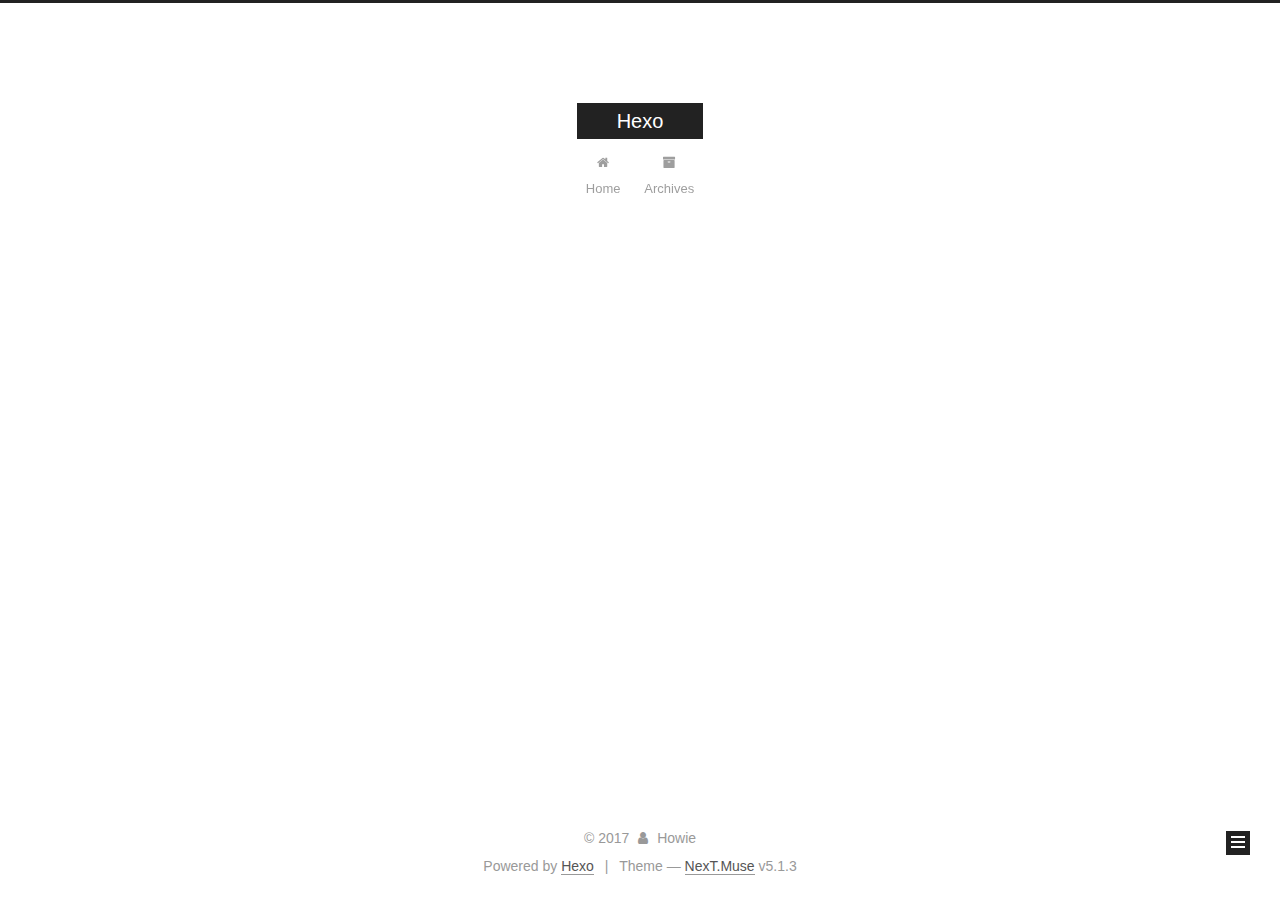
==== commit 8c8a11c2: "Site updated: 2017-11-20 17:50:23" ====
--- a/index.html
+++ b/index.html
@@ -182,7 +182,7 @@
             
               <i class="menu-item-icon fa fa-fw fa-home"></i> <br />
             
-            Startseite
+            Home
           </a>
         </li>
       
@@ -192,7 +192,7 @@
             
               <i class="menu-item-icon fa fa-fw fa-archive"></i> <br />
             
-            Archiv
+            Archives
           </a>
         </li>
       
@@ -229,7 +229,7 @@
   
   
   <div class="post-block">
-    <link itemprop="mainEntityOfPage" href="http://yoursite.com/2017/11/20/使用Hexo在win10下搭建博客/">
+    <link itemprop="mainEntityOfPage" href="http://yoursite.com/2017/11/20/win10下使用Hexo搭建博客/">
 
     <span hidden itemprop="author" itemscope itemtype="http://schema.org/Person">
       <meta itemprop="name" content="Howie">
@@ -248,7 +248,7 @@
         
           <h1 class="post-title" itemprop="name headline">
                 
-                <a class="post-title-link" href="/2017/11/20/使用Hexo在win10下搭建博客/" itemprop="url">Unbenannt</a></h1>
+                <a class="post-title-link" href="/2017/11/20/win10下使用Hexo搭建博客/" itemprop="url">win10下使用Hexo搭建博客</a></h1>
         
 
         <div class="post-meta">
@@ -258,9 +258,9 @@
                 <i class="fa fa-calendar-o"></i>
               </span>
               
-                <span class="post-meta-item-text">Veröffentlicht am</span>
+                <span class="post-meta-item-text">Posted on</span>
               
-              <time title="Post created" itemprop="dateCreated datePublished" datetime="2017-11-20T14:33:11+08:00">
+              <time title="Post created" itemprop="dateCreated datePublished" datetime="2017-11-20T17:49:24+08:00">
                 2017-11-20
               </time>
             
@@ -302,8 +302,8 @@
           <h1 id="使用Hexo在win10下搭建博客"><a href="#使用Hexo在win10下搭建博客" class="headerlink" title="使用Hexo在win10下搭建博客"></a>使用Hexo在win10下搭建博客</h1>
           <!--noindex-->
           <div class="post-button text-center">
-            <a class="btn" href="/2017/11/20/使用Hexo在win10下搭建博客/#more" rel="contents">
-              Weiterlesen &raquo;
+            <a class="btn" href="/2017/11/20/win10下使用Hexo搭建博客/#more" rel="contents">
+              Read more &raquo;
             </a>
           </div>
           <!--/noindex-->
@@ -387,7 +387,7 @@
                 <a href="/archives/">
               
                   <span class="site-state-item-count">1</span>
-                  <span class="site-state-item-name">Artikel</span>
+                  <span class="site-state-item-name">posts</span>
                 </a>
               </div>
             
@@ -439,7 +439,7 @@
 </div>
 
 
-  <div class="powered-by">Erstellt mit  <a class="theme-link" target="_blank" href="https://hexo.io">Hexo</a></div>
+  <div class="powered-by">Powered by <a class="theme-link" target="_blank" href="https://hexo.io">Hexo</a></div>
 
 
 
--- a/css/main.css
+++ b/css/main.css
@@ -1822,7 +1822,7 @@
   width: 4px;
   height: 4px;
   border-radius: 50%;
-  background: #91c8ff;
+  background: #df46a7;
 }
 .links-of-blogroll {
   font-size: 13px;
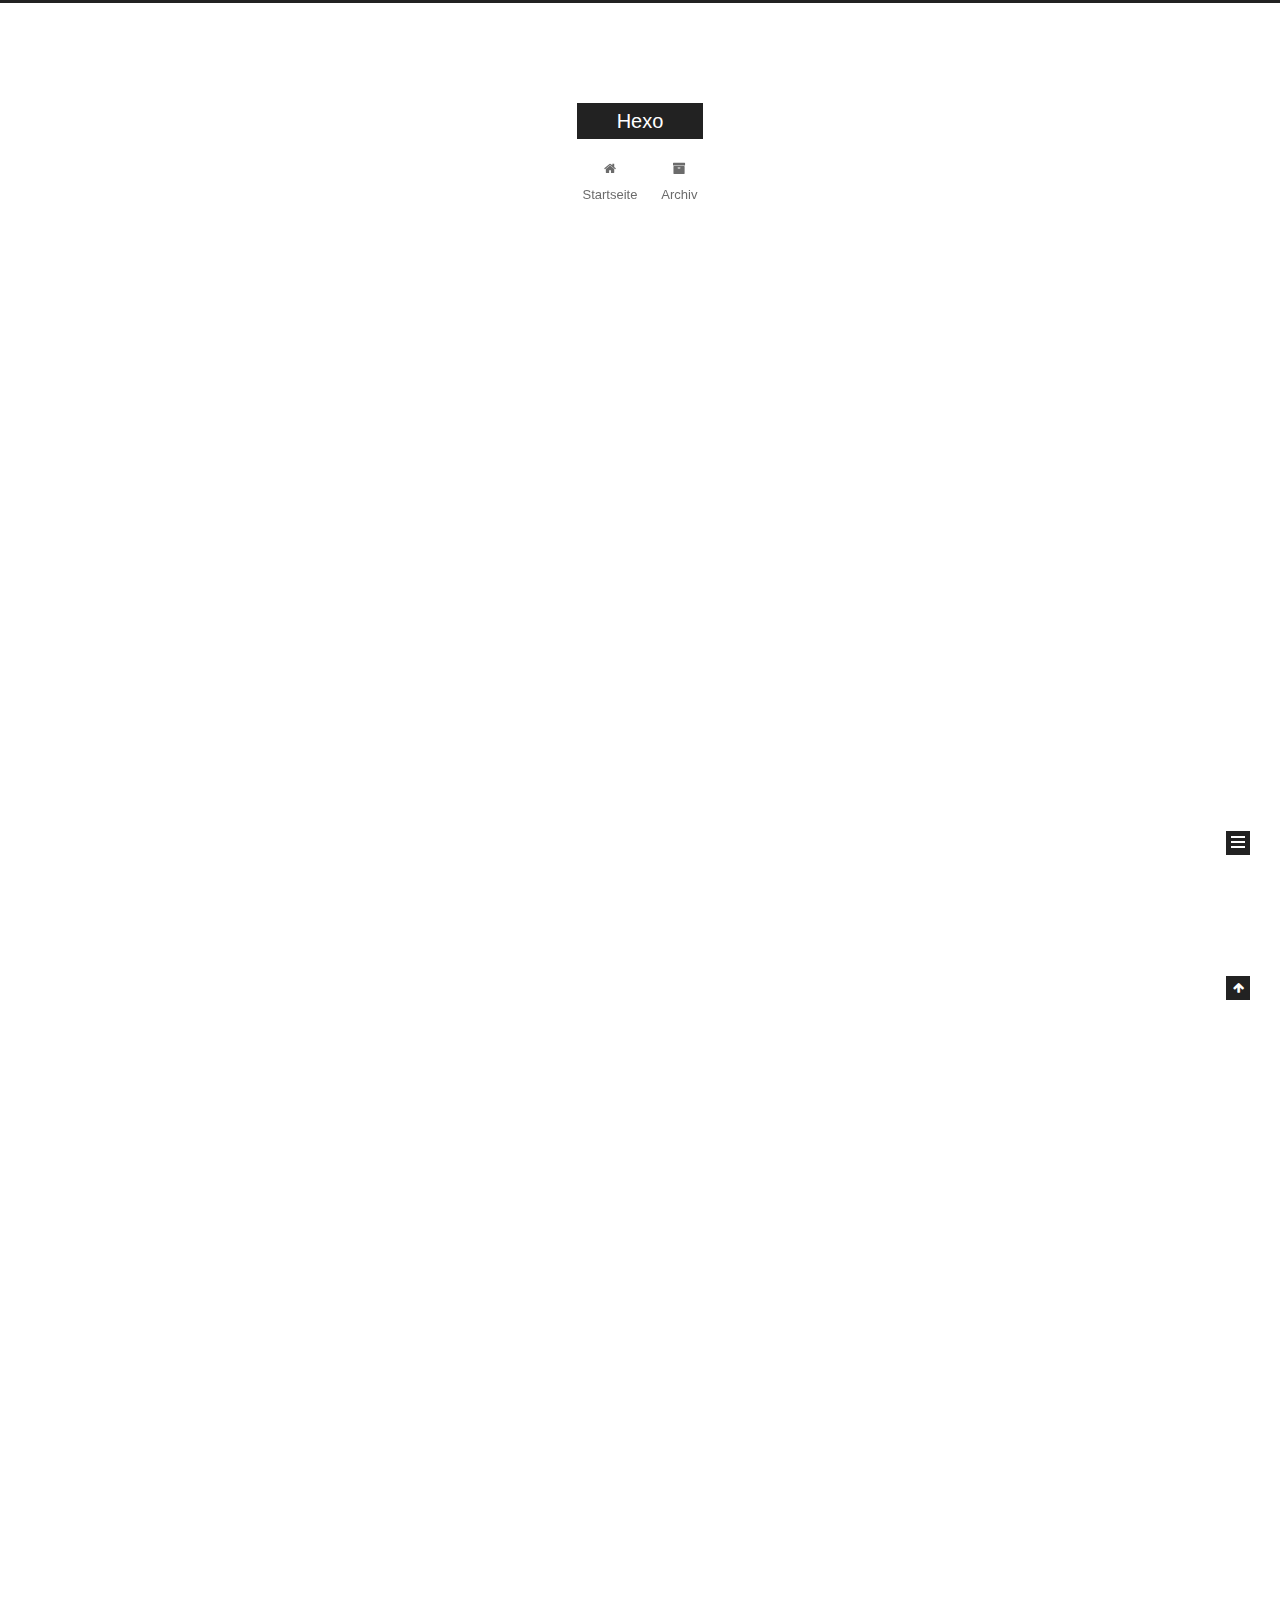
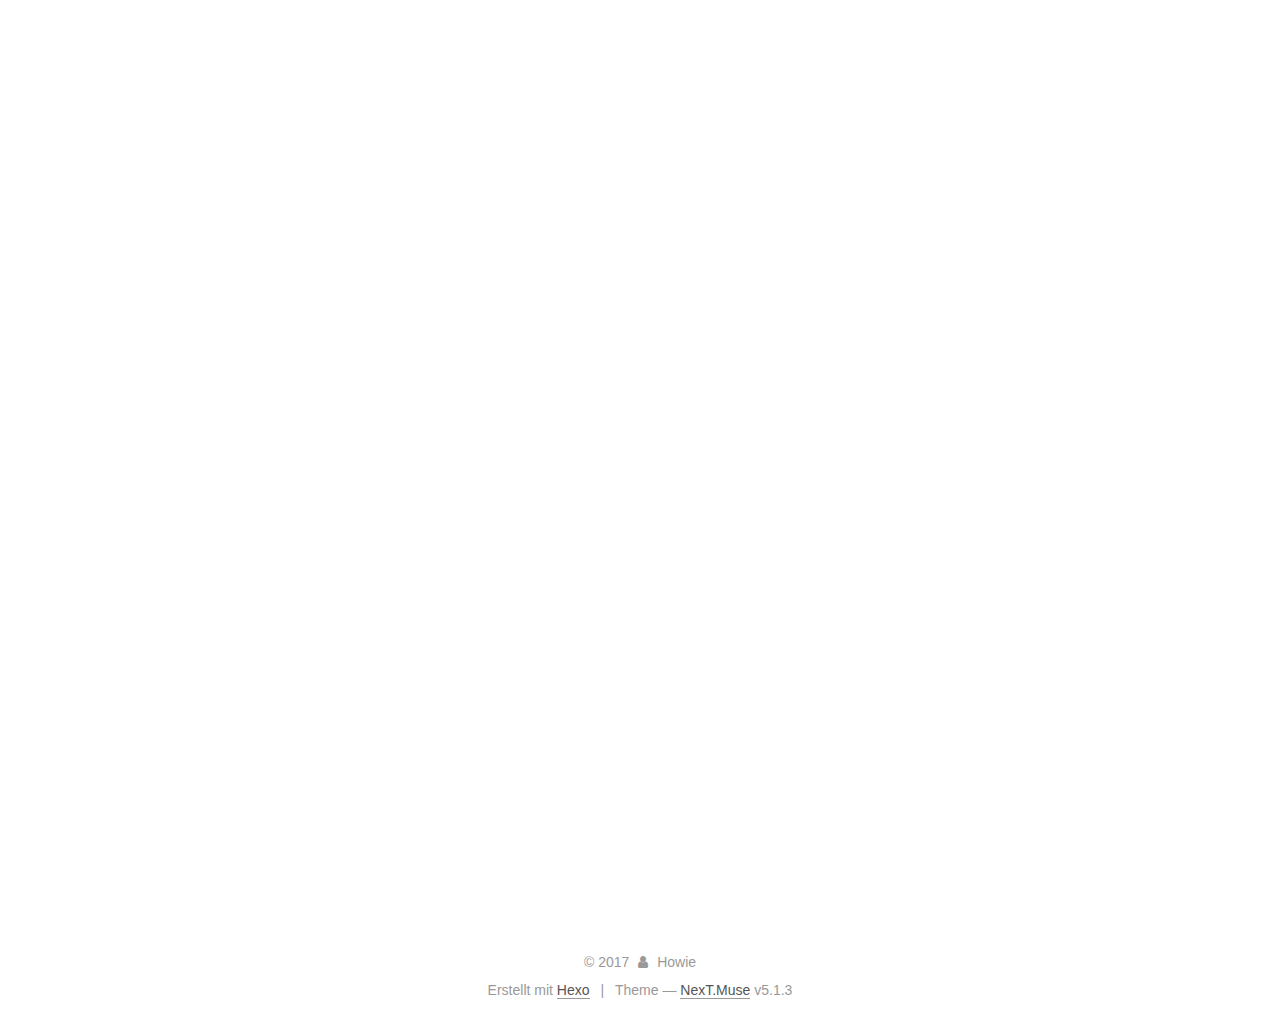
==== commit 9c22e9ff: "Site updated: 2017-11-20 17:55:50" ====
--- a/index.html
+++ b/index.html
@@ -182,7 +182,7 @@
             
               <i class="menu-item-icon fa fa-fw fa-home"></i> <br />
             
-            Home
+            Startseite
           </a>
         </li>
       
@@ -192,7 +192,7 @@
             
               <i class="menu-item-icon fa fa-fw fa-archive"></i> <br />
             
-            Archives
+            Archiv
           </a>
         </li>
       
@@ -258,7 +258,7 @@
                 <i class="fa fa-calendar-o"></i>
               </span>
               
-                <span class="post-meta-item-text">Posted on</span>
+                <span class="post-meta-item-text">Veröffentlicht am</span>
               
               <time title="Post created" itemprop="dateCreated datePublished" datetime="2017-11-20T17:49:24+08:00">
                 2017-11-20
@@ -299,14 +299,36 @@
 
       
         
-          <h1 id="使用Hexo在win10下搭建博客"><a href="#使用Hexo在win10下搭建博客" class="headerlink" title="使用Hexo在win10下搭建博客"></a>使用Hexo在win10下搭建博客</h1>
-          <!--noindex-->
-          <div class="post-button text-center">
-            <a class="btn" href="/2017/11/20/win10下使用Hexo搭建博客/#more" rel="contents">
-              Read more &raquo;
-            </a>
-          </div>
-          <!--/noindex-->
+          
+            <a id="more"></a>
+<ul>
+<li><a href="#1">文章目录</a></li>
+<li><a href="#1">1. 环境配置</a></li>
+<li><a href="#2">2. 下载hexo</a></li>
+<li><a href="#3">3. 部署Hexo</a></li>
+</ul>
+<hr>
+<h1 id="环境配置"><a href="#环境配置" class="headerlink" title="环境配置"></a><span id="1">环境配置</span></h1><h2 id="1-安装nodejs"><a href="#1-安装nodejs" class="headerlink" title="1. 安装nodejs"></a>1. 安装nodejs</h2><p> <a href="https://nodejs.org/en/" target="_blank" rel="noopener">官网</a>下载后安装</p>
+<h2 id="2-安装git"><a href="#2-安装git" class="headerlink" title="2. 安装git"></a>2. 安装git</h2><p> <a href="https://git-scm.com/download/" target="_blank" rel="noopener">官网</a>下载后安装</p>
+<hr>
+<h1 id="下载hexo"><a href="#下载hexo" class="headerlink" title="下载hexo"></a><span id="2">下载hexo</span></h1><h2 id="打开git-bash输入"><a href="#打开git-bash输入" class="headerlink" title="打开git bash输入"></a>打开git bash输入</h2><pre><code>npm install -g hexo
+</code></pre><hr>
+<h1 id="部署Hexo"><a href="#部署Hexo" class="headerlink" title="部署Hexo"></a><span id="3">部署Hexo</span></h1><h2 id="在电脑中创建一个名字为”Hexo”的文件夹，然后在此文件夹中右键打开git-bash"><a href="#在电脑中创建一个名字为”Hexo”的文件夹，然后在此文件夹中右键打开git-bash" class="headerlink" title="在电脑中创建一个名字为”Hexo”的文件夹，然后在此文件夹中右键打开git bash"></a>在电脑中创建一个名字为”Hexo”的文件夹，然后在此文件夹中右键打开git bash</h2><pre><code>hexo init
+</code></pre><hr>
+<h1 id="安装依赖包"><a href="#安装依赖包" class="headerlink" title="安装依赖包"></a><span id="4">安装依赖包</span></h1><pre><code>npm install
+</code></pre><h2 id="hexo随后会自动生成目标文件夹简历网站所需要的所有文件"><a href="#hexo随后会自动生成目标文件夹简历网站所需要的所有文件" class="headerlink" title="hexo随后会自动生成目标文件夹简历网站所需要的所有文件"></a>hexo随后会自动生成目标文件夹简历网站所需要的所有文件</h2><h2 id="生成静态页面之public目录（静态博客的位置）"><a href="#生成静态页面之public目录（静态博客的位置）" class="headerlink" title="生成静态页面之public目录（静态博客的位置）"></a>生成静态页面之public目录（静态博客的位置）</h2><pre><code>hexo generate
+</code></pre><h2 id="开启预览访问端口（localhost-4000"><a href="#开启预览访问端口（localhost-4000" class="headerlink" title="开启预览访问端口（localhost:4000)"></a>开启预览访问端口（localhost:4000)</h2><pre><code>hexo server
+</code></pre><hr>
+<h1 id="部署到github"><a href="#部署到github" class="headerlink" title="部署到github"></a><span id="5">部署到github</span></h1><h2 id="命令"><a href="#命令" class="headerlink" title="命令"></a>命令</h2><pre><code>hexo d
+</code></pre><h2 id="编辑-hexo下的-config-yml-修改Deployment部分"><a href="#编辑-hexo下的-config-yml-修改Deployment部分" class="headerlink" title="编辑\hexo下的_config.yml,修改Deployment部分"></a>编辑\hexo下的_config.yml,修改Deployment部分</h2><pre><code># Deployment
+## Docs: http://hexo.io/docs/deployment.html
+deploy:
+      type: git
+      repository: https://github.com/username/username.github.io.git
+      branch: master
+</code></pre><h2 id="执行命令"><a href="#执行命令" class="headerlink" title="执行命令"></a>执行命令</h2><pre><code>hexo d
+</code></pre>
+          
         
       
     </div>
@@ -387,7 +409,7 @@
                 <a href="/archives/">
               
                   <span class="site-state-item-count">1</span>
-                  <span class="site-state-item-name">posts</span>
+                  <span class="site-state-item-name">Artikel</span>
                 </a>
               </div>
             
@@ -439,7 +461,7 @@
 </div>
 
 
-  <div class="powered-by">Powered by <a class="theme-link" target="_blank" href="https://hexo.io">Hexo</a></div>
+  <div class="powered-by">Erstellt mit  <a class="theme-link" target="_blank" href="https://hexo.io">Hexo</a></div>
 
 
 
--- a/css/main.css
+++ b/css/main.css
@@ -1822,7 +1822,7 @@
   width: 4px;
   height: 4px;
   border-radius: 50%;
-  background: #df46a7;
+  background: #ff0442;
 }
 .links-of-blogroll {
   font-size: 13px;
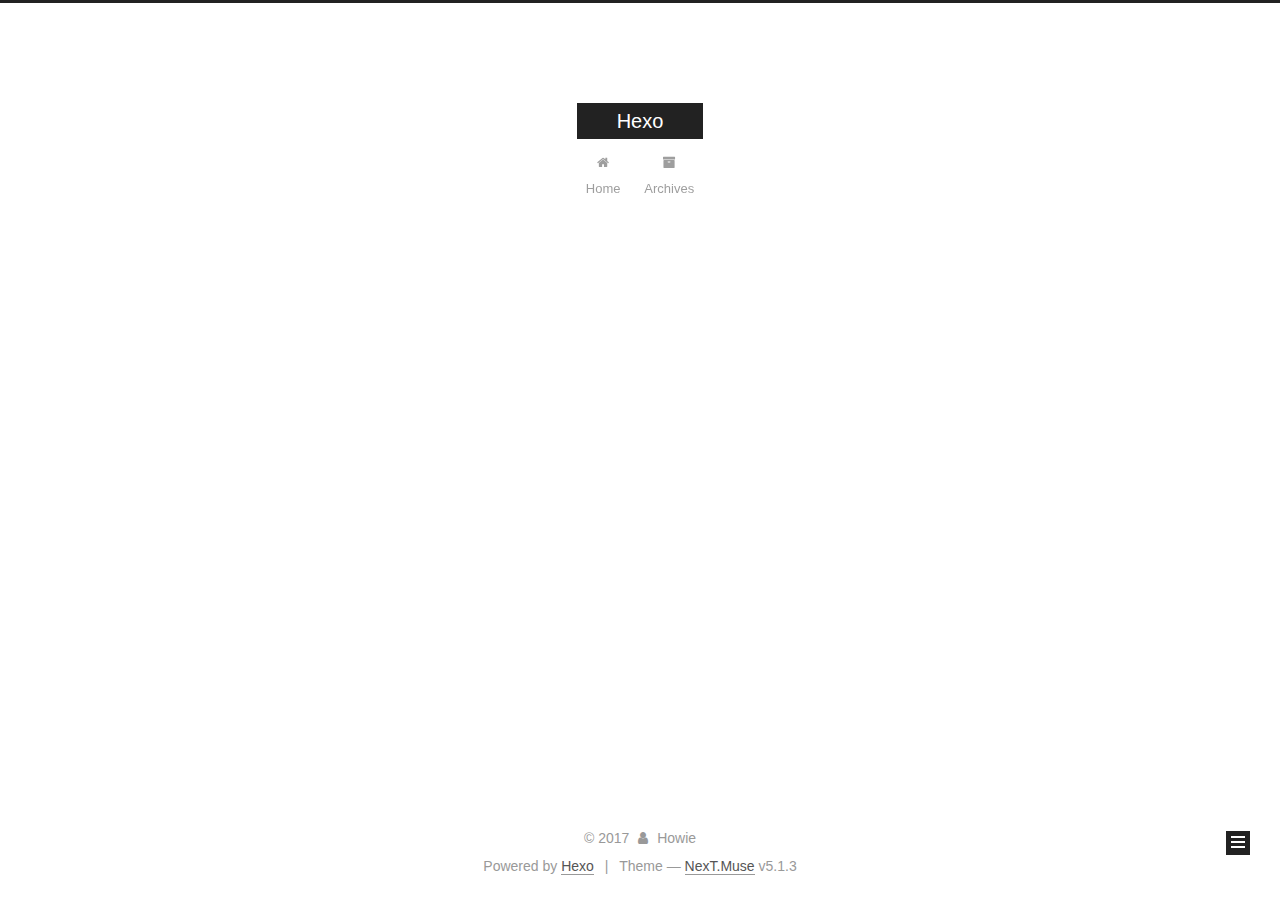
==== commit afe6265f: "Site updated: 2017-11-20 18:02:44" ====
--- a/index.html
+++ b/index.html
@@ -182,7 +182,7 @@
             
               <i class="menu-item-icon fa fa-fw fa-home"></i> <br />
             
-            Startseite
+            Home
           </a>
         </li>
       
@@ -192,7 +192,7 @@
             
               <i class="menu-item-icon fa fa-fw fa-archive"></i> <br />
             
-            Archiv
+            Archives
           </a>
         </li>
       
@@ -258,7 +258,7 @@
                 <i class="fa fa-calendar-o"></i>
               </span>
               
-                <span class="post-meta-item-text">Veröffentlicht am</span>
+                <span class="post-meta-item-text">Posted on</span>
               
               <time title="Post created" itemprop="dateCreated datePublished" datetime="2017-11-20T17:49:24+08:00">
                 2017-11-20
@@ -300,35 +300,30 @@
       
         
           
-            <a id="more"></a>
-<ul>
-<li><a href="#1">文章目录</a></li>
-<li><a href="#1">1. 环境配置</a></li>
-<li><a href="#2">2. 下载hexo</a></li>
-<li><a href="#3">3. 部署Hexo</a></li>
-</ul>
-<hr>
-<h1 id="环境配置"><a href="#环境配置" class="headerlink" title="环境配置"></a><span id="1">环境配置</span></h1><h2 id="1-安装nodejs"><a href="#1-安装nodejs" class="headerlink" title="1. 安装nodejs"></a>1. 安装nodejs</h2><p> <a href="https://nodejs.org/en/" target="_blank" rel="noopener">官网</a>下载后安装</p>
-<h2 id="2-安装git"><a href="#2-安装git" class="headerlink" title="2. 安装git"></a>2. 安装git</h2><p> <a href="https://git-scm.com/download/" target="_blank" rel="noopener">官网</a>下载后安装</p>
-<hr>
-<h1 id="下载hexo"><a href="#下载hexo" class="headerlink" title="下载hexo"></a><span id="2">下载hexo</span></h1><h2 id="打开git-bash输入"><a href="#打开git-bash输入" class="headerlink" title="打开git bash输入"></a>打开git bash输入</h2><pre><code>npm install -g hexo
-</code></pre><hr>
-<h1 id="部署Hexo"><a href="#部署Hexo" class="headerlink" title="部署Hexo"></a><span id="3">部署Hexo</span></h1><h2 id="在电脑中创建一个名字为”Hexo”的文件夹，然后在此文件夹中右键打开git-bash"><a href="#在电脑中创建一个名字为”Hexo”的文件夹，然后在此文件夹中右键打开git-bash" class="headerlink" title="在电脑中创建一个名字为”Hexo”的文件夹，然后在此文件夹中右键打开git bash"></a>在电脑中创建一个名字为”Hexo”的文件夹，然后在此文件夹中右键打开git bash</h2><pre><code>hexo init
-</code></pre><hr>
-<h1 id="安装依赖包"><a href="#安装依赖包" class="headerlink" title="安装依赖包"></a><span id="4">安装依赖包</span></h1><pre><code>npm install
-</code></pre><h2 id="hexo随后会自动生成目标文件夹简历网站所需要的所有文件"><a href="#hexo随后会自动生成目标文件夹简历网站所需要的所有文件" class="headerlink" title="hexo随后会自动生成目标文件夹简历网站所需要的所有文件"></a>hexo随后会自动生成目标文件夹简历网站所需要的所有文件</h2><h2 id="生成静态页面之public目录（静态博客的位置）"><a href="#生成静态页面之public目录（静态博客的位置）" class="headerlink" title="生成静态页面之public目录（静态博客的位置）"></a>生成静态页面之public目录（静态博客的位置）</h2><pre><code>hexo generate
-</code></pre><h2 id="开启预览访问端口（localhost-4000"><a href="#开启预览访问端口（localhost-4000" class="headerlink" title="开启预览访问端口（localhost:4000)"></a>开启预览访问端口（localhost:4000)</h2><pre><code>hexo server
-</code></pre><hr>
-<h1 id="部署到github"><a href="#部署到github" class="headerlink" title="部署到github"></a><span id="5">部署到github</span></h1><h2 id="命令"><a href="#命令" class="headerlink" title="命令"></a>命令</h2><pre><code>hexo d
-</code></pre><h2 id="编辑-hexo下的-config-yml-修改Deployment部分"><a href="#编辑-hexo下的-config-yml-修改Deployment部分" class="headerlink" title="编辑\hexo下的_config.yml,修改Deployment部分"></a>编辑\hexo下的_config.yml,修改Deployment部分</h2><pre><code># Deployment
-## Docs: http://hexo.io/docs/deployment.html
-deploy:
-      type: git
-      repository: https://github.com/username/username.github.io.git
-      branch: master
-</code></pre><h2 id="执行命令"><a href="#执行命令" class="headerlink" title="执行命令"></a>执行命令</h2><pre><code>hexo d
-</code></pre>
-          
+          
+
+文章目录
+1. 环境配置
+2. 下载hexo
+3. 部署Hexo
+4. 安装依赖包
+5. 部署到github
+
+
+环境配置1. 安装nodejs 官网下载后安装
+2. 安装git 官网下载后安装
+
+下载hexo打开git bash输入npm install -g hexo
+
+部署Hexo在电脑中
+          ...
+          <!--noindex-->
+          <div class="post-button text-center">
+            <a class="btn" href="/2017/11/20/win10下使用Hexo搭建博客/#more" rel="contents">
+              Read more &raquo;
+            </a>
+          </div>
+          <!--/noindex-->
         
       
     </div>
@@ -409,7 +404,7 @@
                 <a href="/archives/">
               
                   <span class="site-state-item-count">1</span>
-                  <span class="site-state-item-name">Artikel</span>
+                  <span class="site-state-item-name">posts</span>
                 </a>
               </div>
             
@@ -461,7 +456,7 @@
 </div>
 
 
-  <div class="powered-by">Erstellt mit  <a class="theme-link" target="_blank" href="https://hexo.io">Hexo</a></div>
+  <div class="powered-by">Powered by <a class="theme-link" target="_blank" href="https://hexo.io">Hexo</a></div>
 
 
 
--- a/css/main.css
+++ b/css/main.css
@@ -1822,7 +1822,7 @@
   width: 4px;
   height: 4px;
   border-radius: 50%;
-  background: #ff0442;
+  background: #ff8;
 }
 .links-of-blogroll {
   font-size: 13px;
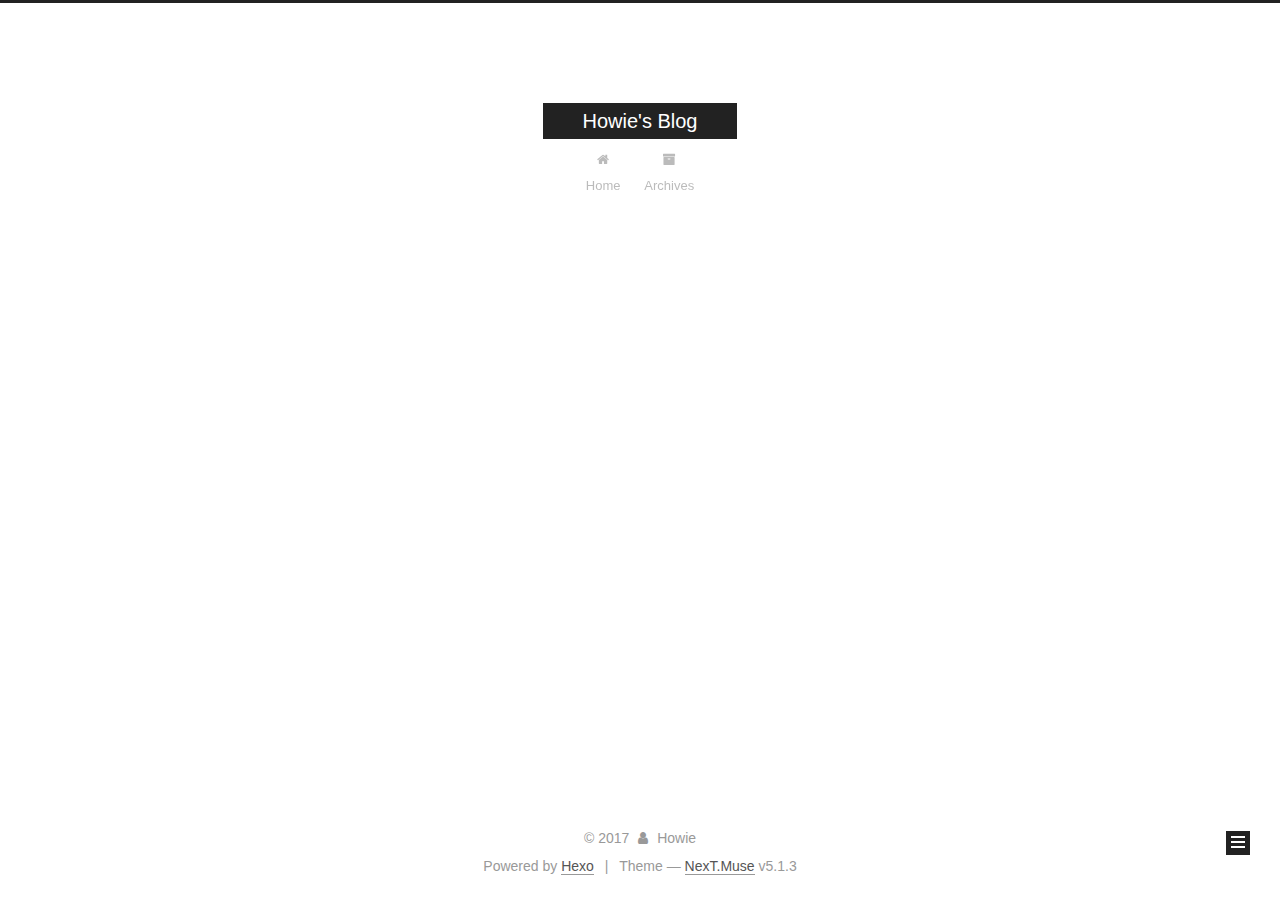
==== commit fd27cfe2: "Site updated: 2017-11-20 18:21:55" ====
--- a/index.html
+++ b/index.html
@@ -80,12 +80,12 @@
 
 
 <meta property="og:type" content="website">
-<meta property="og:title" content="Hexo">
+<meta property="og:title" content="Howie&#39;s Blog">
 <meta property="og:url" content="http://yoursite.com/index.html">
-<meta property="og:site_name" content="Hexo">
+<meta property="og:site_name" content="Howie&#39;s Blog">
 <meta property="og:locale" content="zh-CN">
 <meta name="twitter:card" content="summary">
-<meta name="twitter:title" content="Hexo">
+<meta name="twitter:title" content="Howie&#39;s Blog">
 
 
 
@@ -121,7 +121,7 @@
 
 
 
-  <title>Hexo</title>
+  <title>Howie's Blog</title>
   
 
 
@@ -152,7 +152,7 @@
     <div class="custom-logo-site-title">
       <a href="/"  class="brand" rel="start">
         <span class="logo-line-before"><i></i></span>
-        <span class="site-title">Hexo</span>
+        <span class="site-title">Howie's Blog</span>
         <span class="logo-line-after"><i></i></span>
       </a>
     </div>
@@ -238,7 +238,7 @@
     </span>
 
     <span hidden itemprop="publisher" itemscope itemtype="http://schema.org/Organization">
-      <meta itemprop="name" content="Hexo">
+      <meta itemprop="name" content="Howie's Blog">
     </span>
 
     
@@ -299,24 +299,7 @@
 
       
         
-          
-          
-
-文章目录
-1. 环境配置
-2. 下载hexo
-3. 部署Hexo
-4. 安装依赖包
-5. 部署到github
-
-
-环境配置1. 安装nodejs 官网下载后安装
-2. 安装git 官网下载后安装
-
-下载hexo打开git bash输入npm install -g hexo
-
-部署Hexo在电脑中
-          ...
+          <hr>
           <!--noindex-->
           <div class="post-button text-center">
             <a class="btn" href="/2017/11/20/win10下使用Hexo搭建博客/#more" rel="contents">
@@ -412,6 +395,15 @@
             
 
             
+              
+              
+              <div class="site-state-item site-state-tags">
+                
+                  <span class="site-state-item-count">3</span>
+                  <span class="site-state-item-name">tags</span>
+                
+              </div>
+            
 
           </nav>
 
--- a/css/main.css
+++ b/css/main.css
@@ -1822,7 +1822,7 @@
   width: 4px;
   height: 4px;
   border-radius: 50%;
-  background: #ff8;
+  background: #4f3034;
 }
 .links-of-blogroll {
   font-size: 13px;
